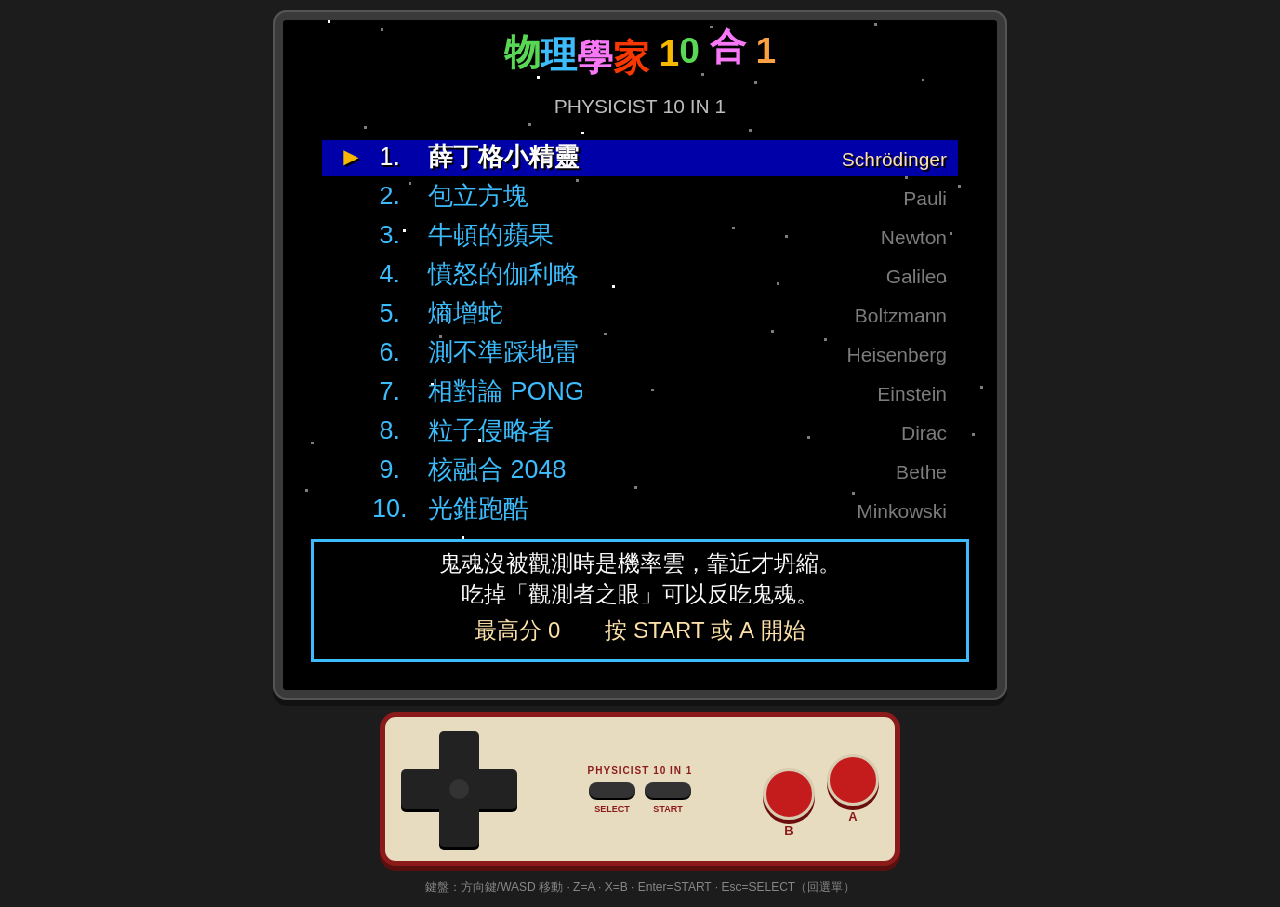
==== 10in1/index.html @ 2d2c46df "新增 物理學家 10 合 1 小遊戲合輯 Co-Authored-By: Claude Opus 5.5 <noreply@anthropic.com> Claude-Session: https:/" ====
<!DOCTYPE html>
<html lang="zh-Hant"><head><meta charset="utf-8">
<meta name="viewport" content="width=device-width,initial-scale=1,maximum-scale=1,user-scalable=no">
<title>物理學家 10 合 1</title>
<style>
html,body{margin:0;height:100%;background:#1c1c1c;color:#ddd;font-family:"PingFang TC","Noto Sans TC","Microsoft JhengHei",sans-serif;overscroll-behavior:none}
body{display:flex;justify-content:center;align-items:flex-start;-webkit-user-select:none;user-select:none;-webkit-touch-callout:none;-webkit-tap-highlight-color:transparent}
#wrap{display:flex;flex-direction:column;align-items:center;gap:12px;padding:10px;width:100%;box-sizing:border-box}
#tv{background:#3a3a3a;padding:10px;border-radius:14px;box-shadow:0 6px 0 #111,inset 0 0 0 2px #555;width:100%;max-width:min(800px,calc((100dvh - 230px)*1.0667 + 20px));min-width:280px;box-sizing:border-box}
canvas{display:block;width:100%;height:auto;aspect-ratio:256/240;image-rendering:pixelated;background:#000;border-radius:4px;touch-action:none}
#pad{width:100%;max-width:520px;background:#e8dcc0;border-radius:16px;border:5px solid #8b1a1a;display:flex;align-items:center;justify-content:space-between;padding:14px 16px;box-sizing:border-box;touch-action:none;box-shadow:0 5px 0 #5a0f0f}
#dpad{width:116px;height:116px;position:relative;touch-action:none;flex:none}
#dpad .h,#dpad .v{position:absolute;background:#222;border-radius:5px;box-shadow:0 3px 0 #000}
#dpad .h{left:0;right:0;top:38px;height:40px}
#dpad .v{top:0;bottom:0;left:38px;width:40px}
#dpad .c{position:absolute;left:48px;top:48px;width:20px;height:20px;border-radius:50%;background:#333}
#dpad[data-dir=up] .v{background:linear-gradient(#555 0 34%,#222 34%)}
#dpad[data-dir=down] .v{background:linear-gradient(#222 0 66%,#555 66%)}
#dpad[data-dir=left] .h{background:linear-gradient(90deg,#555 0 34%,#222 34%)}
#dpad[data-dir=right] .h{background:linear-gradient(90deg,#222 0 66%,#555 66%)}
#mid{display:flex;flex-direction:column;align-items:center;gap:6px}
#mid .lbl{font-size:10px;color:#8b1a1a;font-weight:bold;letter-spacing:1px}
#mid .row{display:flex;gap:10px}
.pill{width:46px;height:16px;border-radius:9px;background:#333;border:none;box-shadow:0 2px 0 #000;touch-action:none;cursor:pointer}
.pill.on{background:#666;transform:translateY(2px);box-shadow:none}
#mid .names{display:flex;gap:10px;font-size:9px;color:#8b1a1a;font-weight:bold}
#mid .names span{width:46px;text-align:center}
#ab{display:flex;gap:12px;align-items:flex-end;flex:none}
#ab .k{display:flex;flex-direction:column;align-items:center;gap:3px;font-weight:bold;color:#8b1a1a;font-size:13px}
.rb{width:52px;height:52px;border-radius:50%;background:#c41c1c;border:3px solid #d8ccb0;box-shadow:0 4px 0 #6a0e0e;touch-action:none;cursor:pointer}
.rb.on{transform:translateY(3px);box-shadow:0 1px 0 #6a0e0e;background:#e43030}
#ab .k:first-child{margin-bottom:-14px}
#keys{font-size:12px;color:#888;text-align:center;line-height:1.6}
@media (max-width:380px){#dpad{transform:scale(.85)}.rb{width:46px;height:46px}}
</style></head><body>
<div id="wrap">
 <div id="tv"><canvas id="c" width="768" height="720"></canvas></div>
 <div id="pad">
  <div id="dpad"><div class="h"></div><div class="v"></div><div class="c"></div></div>
  <div id="mid"><div class="lbl">PHYSICIST 10 IN 1</div>
   <div class="row"><button class="pill" data-b="select" aria-label="SELECT"></button><button class="pill" data-b="start" aria-label="START"></button></div>
   <div class="names"><span>SELECT</span><span>START</span></div></div>
  <div id="ab"><div class="k"><button class="rb" data-b="b" aria-label="B"></button>B</div><div class="k"><button class="rb" data-b="a" aria-label="A"></button>A</div></div>
 </div>
 <div id="keys">鍵盤：方向鍵/WASD 移動 · Z=A · X=B · Enter=START · Esc=SELECT（回選單）</div>
</div>
<script>
'use strict';
const W=256,H=240;
const FONT='"PingFang TC","Noto Sans TC","Microsoft JhengHei","Heiti TC",sans-serif';
const cv=document.getElementById('c');const ctx=cv.getContext('2d');
function resetTf(){ctx.setTransform(3,0,0,3,0,0);ctx.imageSmoothingEnabled=false;ctx.globalAlpha=1;}
const P={bk:'#000',wh:'#fcfcfc',gy:'#7c7c7c',lg:'#bcbcbc',rd:'#f83800',or:'#fca044',yl:'#f8b800',ye:'#fce0a8',gn:'#00b800',lgn:'#58d854',bl:'#0058f8',lb:'#3cbcfc',db:'#0000a8',pk:'#f878f8',mg:'#d800cc',br:'#ac7c00'};
function R(x,y,w,h,c){ctx.fillStyle=c;ctx.fillRect(Math.round(x),Math.round(y),Math.round(w),Math.round(h));}
function T(s,x,y,c,sz,al,bold){c=c||P.wh;sz=sz||8;ctx.font=(bold?'bold ':'')+sz+'px '+FONT;ctx.textAlign=al||'left';ctx.textBaseline='top';ctx.fillStyle='#000';ctx.fillText(s,x+0.7,y+0.7);ctx.fillStyle=c;ctx.fillText(s,x,y);}
function circ(x,y,r,c){ctx.fillStyle=c;ctx.beginPath();ctx.arc(x,y,r,0,Math.PI*2);ctx.fill();}
const rnd=n=>Math.random()*n|0;

/* ---------- 音效 ---------- */
let AC=null;
function audioWake(){try{if(!AC)AC=new (window.AudioContext||window.webkitAudioContext)();if(AC.state==='suspended')AC.resume();}catch(e){}}
function snd(f,d,type,v,slide){if(!AC)return;try{d=d||.08;v=v||.05;const o=AC.createOscillator(),gn=AC.createGain(),n=AC.currentTime;o.type=type||'square';o.frequency.setValueAtTime(f,n);if(slide)o.frequency.exponentialRampToValueAtTime(Math.max(30,f+slide),n+d);gn.gain.setValueAtTime(v,n);gn.gain.exponentialRampToValueAtTime(0.0001,n+d);o.connect(gn).connect(AC.destination);o.start(n);o.stop(n+d+0.02);}catch(e){}}

/* ---------- 輸入 ---------- */
const held={},jd={};
function btn(b,on){if(on&&!held[b])jd[b]=true;held[b]=on;}
const pr=b=>!!jd[b];
const KM={ArrowUp:'up',KeyW:'up',ArrowDown:'down',KeyS:'down',ArrowLeft:'left',KeyA:'left',ArrowRight:'right',KeyD:'right',KeyZ:'a',KeyJ:'a',Space:'a',KeyX:'b',KeyK:'b',Enter:'start',Escape:'select',ShiftLeft:'select',ShiftRight:'select',Backspace:'select'};
addEventListener('keydown',e=>{const b=KM[e.code];if(b){e.preventDefault();audioWake();if(!e.repeat)btn(b,true);}});
addEventListener('keyup',e=>{const b=KM[e.code];if(b){e.preventDefault();btn(b,false);}});
addEventListener('blur',()=>{for(const k in held)held[k]=false;});
document.querySelectorAll('[data-b]').forEach(el=>{const b=el.dataset.b;
  el.addEventListener('pointerdown',e=>{e.preventDefault();try{el.setPointerCapture(e.pointerId)}catch(_){}audioWake();btn(b,true);el.classList.add('on');});
  const up=()=>{btn(b,false);el.classList.remove('on');};
  el.addEventListener('pointerup',up);el.addEventListener('pointercancel',up);el.addEventListener('lostpointercapture',up);
  el.addEventListener('contextmenu',e=>e.preventDefault());
});
const dp=document.getElementById('dpad');let dpOn=false;
function dpSet(e){const r=dp.getBoundingClientRect();const dx=e.clientX-(r.left+r.width/2),dy=e.clientY-(r.top+r.height/2);
  let u=false,d=false,l=false,rt=false;
  if(Math.hypot(dx,dy)>r.width*0.1){if(Math.abs(dx)>Math.abs(dy)){if(dx<0)l=true;else rt=true}else{if(dy<0)u=true;else d=true}}
  btn('up',u);btn('down',d);btn('left',l);btn('right',rt);dp.dataset.dir=u?'up':d?'down':l?'left':rt?'right':'';}
function dpUp(){dpOn=false;['up','down','left','right'].forEach(b=>btn(b,false));dp.dataset.dir='';}
if(dp){dp.addEventListener('pointerdown',e=>{e.preventDefault();try{dp.setPointerCapture(e.pointerId)}catch(_){}audioWake();dpOn=true;dpSet(e);});
  dp.addEventListener('pointermove',e=>{if(dpOn)dpSet(e)});
  dp.addEventListener('pointerup',dpUp);dp.addEventListener('pointercancel',dpUp);dp.addEventListener('lostpointercapture',dpUp);
  dp.addEventListener('contextmenu',e=>e.preventDefault());}
let tapQ=null;
cv.addEventListener('pointerdown',e=>{audioWake();const r=cv.getBoundingClientRect();tapQ={x:(e.clientX-r.left)/r.width*W,y:(e.clientY-r.top)/r.height*H};});

/* =========================================================
   1. 薛丁格小精靈
   ========================================================= */
function G_pac(){
  const MAP=[
'#####################',
'#.........#.........#',
'#o###.###.#.###.###o#',
'#...................#',
'#.###.#.#####.#.###.#',
'#.....#...#...#.....#',
'#####.### # ###.#####',
'    #.# G G G #.#    ',
'#####.# ##### #.#####',
'     .  #   #  .     ',
'#####.# ##### #.#####',
'    #.#       #.#    ',
'#####.# ##### #.#####',
'#.........#.........#',
'#.###.###.#.###.###.#',
'#o..#.....P.....#..o#',
'###.#.#.#####.#.#.###',
'#.....#...#...#.....#',
'#.#######.#.#######.#',
'#...................#',
'#####################'];
  const C=21,RW=21,TS=10,OX=23,OY=20,DIRS=[[1,0],[-1,0],[0,1],[0,-1]];
  let grid,dotsLeft,pl,gh,power,lives,level,ready,t,ps,gs;
  const g={};
  function open(x,y){if(y<0||y>=RW)return false;x=(x%C+C)%C;return grid[y][x]!=='#';}
  function load(){grid=MAP.map(r=>r.split(''));dotsLeft=0;gs=[];
    for(let y=0;y<RW;y++)for(let x=0;x<C;x++){const c=grid[y][x];if(c==='.'||c==='o')dotsLeft++;if(c==='P'){ps=[x,y];grid[y][x]=' '}if(c==='G'){gs.push([x,y]);grid[y][x]=' '}}
    resetPos();}
  function resetPos(){pl={x:ps[0],y:ps[1],dx:0,dy:0,nx:-1,ny:0,p:0};
    gh=gs.map((s,i)=>({x:s[0],y:s[1],dx:0,dy:0,p:0,c:[P.rd,P.pk,P.or][i],fr:false,sx:s[0],sy:s[1],delay:i*70}));power=0;ready=90;}
  g.init=()=>{g.score=0;g.over=false;g.win=false;lives=3;level=1;t=0;load();};
  function eat(){const c=grid[pl.y][pl.x];
    if(c==='.'){grid[pl.y][pl.x]=' ';g.score+=10;dotsLeft--;snd(t%2?660:520,.03,'square',.03)}
    else if(c==='o'){grid[pl.y][pl.x]=' ';g.score+=50;dotsLeft--;power=420;gh.forEach(h=>h.fr=true);snd(200,.3,'sawtooth',.05,600)}}
  function pchoose(e){eat();if((e.nx||e.ny)&&open(e.x+e.nx,e.y+e.ny)){e.dx=e.nx;e.dy=e.ny}else if(!open(e.x+e.dx,e.y+e.dy)){e.dx=0;e.dy=0}}
  function gchoose(e){let ds=DIRS.filter(d=>open(e.x+d[0],e.y+d[1])&&!(d[0]===-e.dx&&d[1]===-e.dy));if(!ds.length)ds=[[-e.dx,-e.dy]];
    let d;if(Math.random()<0.75){ds.sort((a,b)=>{const da=(e.x+a[0]-pl.x)**2+(e.y+a[1]-pl.y)**2,db=(e.x+b[0]-pl.x)**2+(e.y+b[1]-pl.y)**2;return e.fr?db-da:da-db});d=ds[0]}else d=ds[rnd(ds.length)];
    e.dx=d[0];e.dy=d[1];}
  function move(e,sp,ch){if(!e.dx&&!e.dy){ch(e);if(!e.dx&&!e.dy)return}e.p+=sp;
    while(e.p>=1){e.p-=1;e.x=((e.x+e.dx)%C+C)%C;e.y+=e.dy;ch(e);if(!e.dx&&!e.dy){e.p=0;break}}}
  const pos=e=>[e.x+e.dx*e.p,e.y+e.dy*e.p];
  g.update=()=>{t++;if(ready>0){ready--;return}
    if(held.up){pl.nx=0;pl.ny=-1}else if(held.down){pl.nx=0;pl.ny=1}else if(held.left){pl.nx=-1;pl.ny=0}else if(held.right){pl.nx=1;pl.ny=0}
    if((pl.dx||pl.dy)&&pl.nx===-pl.dx&&pl.ny===-pl.dy){pl.x=((pl.x+pl.dx)%C+C)%C;pl.y+=pl.dy;pl.dx=-pl.dx;pl.dy=-pl.dy;pl.p=1-pl.p;}
    move(pl,0.11,pchoose);
    if(power>0){power--;if(!power)gh.forEach(h=>h.fr=false)}
    for(const h of gh){if(h.delay>0){h.delay--;continue}move(h,h.fr?0.055:Math.min(0.105,0.075+level*0.008),gchoose);}
    const [px,py]=pos(pl);
    for(const h of gh){const [hx,hy]=pos(h);if(Math.abs(hx-px)+Math.abs(hy-py)<0.8){
      if(h.fr){h.fr=false;h.x=h.sx;h.y=h.sy;h.dx=h.dy=0;h.p=0;h.delay=90;g.score+=200;snd(900,.15,'square',.05,-600)}
      else{lives--;snd(400,.6,'triangle',.08,-350);if(lives<=0){g.over=true;g.overMsg='被坍縮的鬼魂抓到了';return}resetPos();return}}}
    if(dotsLeft<=0){level++;g.score+=500;snd(1000,.3);load();}
  };
  function ghost(cx,cy,c,fr){ctx.fillStyle=c;ctx.beginPath();ctx.arc(cx,cy-1,4.5,Math.PI,0);ctx.lineTo(cx+4.5,cy+4.5);
    for(let i=0;i<3;i++){ctx.lineTo(cx+3-i*3,cy+3);ctx.lineTo(cx+1.5-i*3,cy+4.5)}ctx.closePath();ctx.fill();
    if(fr){R(cx-3,cy-2,2,2,P.ye);R(cx+1,cy-2,2,2,P.ye)}else{R(cx-3,cy-3,3,3,P.wh);R(cx+1,cy-3,3,3,P.wh);R(cx-2,cy-2,1,2,P.bl);R(cx+2,cy-2,1,2,P.bl)}}
  g.draw=()=>{R(0,0,W,H,'#000');
    for(let y=0;y<RW;y++)for(let x=0;x<C;x++){const c=grid[y][x],X=OX+x*TS,Y=OY+y*TS;
      if(c==='#'){R(X,Y,TS,TS,'#2038ec');R(X+2,Y+2,TS-4,TS-4,'#000830');}
      else if(c==='.')R(X+4,Y+4,2,2,P.ye);
      else if(c==='o'&&t%40<30){circ(X+5,Y+5,4,P.wh);circ(X+5,Y+5,2,P.bl);circ(X+5,Y+5,1,'#000');}}
    const [px,py]=pos(pl);const cx=OX+px*TS+5,cy=OY+py*TS+5;
    const ang=pl.dx>0?0:pl.dx<0?Math.PI:pl.dy>0?Math.PI/2:pl.dy<0?-Math.PI/2:Math.PI;
    const m=(pl.dx||pl.dy)?Math.abs(Math.sin(t*0.3))*0.7+0.05:0.4;
    ctx.fillStyle=P.yl;ctx.beginPath();ctx.moveTo(cx,cy);ctx.arc(cx,cy,4.5,ang+m,ang+Math.PI*2-m);ctx.closePath();ctx.fill();
    for(const h of gh){const [hx,hy]=pos(h);const gx=OX+hx*TS+5,gy=OY+hy*TS+5;const d=Math.hypot(hx-px,hy-py);
      if(power>0||d<4.5)ghost(gx,gy,h.fr?(power<100&&t%20<10?P.wh:'#2038ec'):h.c,h.fr);
      else{ctx.globalAlpha=0.35;for(let k=0;k<3;k++)circ(gx+Math.sin(t*0.07+k*2.1+h.sx)*6,gy+Math.cos(t*0.09+k*1.7)*5,4,h.c);ctx.globalAlpha=1;T('?',gx,gy-5,P.wh,8,'center');}}
    T('分數 '+g.score,4,4,P.wh,8);T('第 '+level+' 關',128,4,P.ye,8,'center');
    for(let i=0;i<lives;i++)circ(244-i*10,9,3.5,P.yl);
    if(ready>0)T('READY！靠近才會坍縮',128,OY+9*TS+1,P.yl,9,'center',true);
  };
  return g;
}

/* =========================================================
   2. 包立方塊
   ========================================================= */
function G_tet(){
  const SH=[[[0,0,0,0],[1,1,1,1],[0,0,0,0],[0,0,0,0]],[[1,1],[1,1]],[[0,1,0],[1,1,1],[0,0,0]],[[0,1,1],[1,1,0],[0,0,0]],[[1,1,0],[0,1,1],[0,0,0]],[[1,0,0],[1,1,1],[0,0,0]],[[0,0,1],[1,1,1],[0,0,0]]];
  const BW=10,BH=20,CS=10,BX=78,BY=22;
  let bd,pc,nx,dropT,lines,level,das,msg,msgT;
  const g={};
  function mk(){const m=SH[rnd(7)].map(r=>r.slice());return {m,x:m.length===2?4:3,y:m.length===4?-1:0,s:Math.random()<.5?1:-1}}
  function hit(m,x,y){for(let r=0;r<m.length;r++)for(let c=0;c<m.length;c++)if(m[r][c]){const X=x+c,Y=y+r;if(X<0||X>=BW||Y>=BH)return true;if(Y>=0&&bd[Y][X])return true}return false}
  const rot=m=>m[0].map((_,i)=>m.map(r=>r[i]).reverse());
  g.init=()=>{bd=Array.from({length:BH},()=>Array(BW).fill(0));pc=mk();nx=mk();dropT=0;lines=0;level=1;g.score=0;g.over=false;das=0;msg='';msgT=0;};
  function lock(){
    for(let r=0;r<pc.m.length;r++)for(let c=0;c<pc.m.length;c++)if(pc.m[r][c]){const Y=pc.y+r;if(Y<0){g.over=true;g.overMsg='能階全滿：違反包立不相容';return}bd[Y][pc.x+c]=pc.s}
    let cleared=0,paired=0;
    for(let y=BH-1;y>=0;y--){if(bd[y].every(v=>v)){if(bd[y].filter(v=>v>0).length===5)paired++;bd.splice(y,1);bd.unshift(Array(BW).fill(0));cleared++;y++}}
    if(cleared){g.score+=[0,100,300,500,800][cleared]*level+paired*200*level;lines+=cleared;level=1+Math.floor(lines/10);
      msg=paired?'自旋配對！加分':['','殼層填滿！','雙殼層！','三殼層！','惰性氣體！'][cleared];msgT=70;snd(paired?1200:880,.2,'square',.06,300)}
    else snd(150,.05);
    pc=nx;nx=mk();if(hit(pc.m,pc.x,pc.y)){g.over=true;g.overMsg='能階全滿：違反包立不相容'}}
  g.update=()=>{if(msgT)msgT--;
    let mv=0;if(pr('left')){mv=-1;das=0}else if(pr('right')){mv=1;das=0}
    else if(held.left||held.right){das++;if(das>10&&das%3===0)mv=held.left?-1:1}
    if(mv&&!hit(pc.m,pc.x+mv,pc.y)){pc.x+=mv;snd(300,.02,'square',.03)}
    if(pr('a')){const m=rot(pc.m);for(const k of [0,-1,1,-2,2])if(!hit(m,pc.x+k,pc.y)){pc.m=m;pc.x+=k;snd(500,.03,'square',.03);break}}
    if(pr('b')){pc.s=-pc.s;snd(pc.s>0?900:400,.06,'triangle',.07)}
    if(pr('up')){while(!hit(pc.m,pc.x,pc.y+1)){pc.y++;g.score+=2}lock();return}
    dropT++;const iv=held.down?2:Math.max(4,42-level*4);
    if(dropT>=iv){dropT=0;if(!hit(pc.m,pc.x,pc.y+1)){pc.y++;if(held.down)g.score+=1}else lock()}
  };
  function cell(X,Y,s){const c=s>0?P.rd:P.bl,hl=s>0?'#fcb8a0':'#a8c8fc';R(X,Y,CS,CS,c);R(X,Y,CS,1,hl);R(X,Y,1,CS,hl);R(X,Y+CS-1,CS,1,'#000');R(X+CS-1,Y,1,CS,'#000');T(s>0?'↑':'↓',X+5,Y+1,P.wh,8,'center');}
  g.draw=()=>{R(0,0,W,H,'#101040');
    for(let i=0;i<20;i++)R((i*37)%W,(i*53)%H,1,1,P.gy);
    R(BX-2,BY-2,BW*CS+4,BH*CS+4,P.lg);R(BX,BY,BW*CS,BH*CS,'#000');
    for(let y=0;y<BH;y++)for(let x=0;x<BW;x++)if(bd[y][x])cell(BX+x*CS,BY+y*CS,bd[y][x]);
    let gy=pc.y;while(!hit(pc.m,pc.x,gy+1))gy++;
    for(let r=0;r<pc.m.length;r++)for(let c=0;c<pc.m.length;c++)if(pc.m[r][c]){
      if(gy+r>=0){ctx.strokeStyle=pc.s>0?P.rd:P.lb;ctx.lineWidth=1;ctx.strokeRect(BX+(pc.x+c)*CS+.5,BY+(gy+r)*CS+.5,CS-1,CS-1);}
      if(pc.y+r>=0)cell(BX+(pc.x+c)*CS,BY+(pc.y+r)*CS,pc.s);}
    T('包立方塊',40,22,P.ye,10,'center',true);
    T('分數',8,44,P.lb);T(''+g.score,8,55,P.wh);
    T('等級',8,72,P.lb);T(''+level,8,83,P.wh);
    T('殼層',8,100,P.lb);T(''+lines,8,111,P.wh);
    T('A 旋轉',4,150,P.lg,7);T('B 翻轉自旋',4,161,P.lg,7);T('↑ 直接落下',4,172,P.lg,7);T('5↑5↓ 一行',4,190,P.ye,7);T('= 自旋配對',4,200,P.ye,7);
    T('下一個',214,26,P.lb,8,'center');R(192,38,44,40,'#000');
    const o=nx.m.length===4?0:5;for(let r=0;r<nx.m.length;r++)for(let c=0;c<nx.m.length;c++)if(nx.m[r][c])cell(194+o+c*CS,42+r*CS,nx.s);
    if(msgT)T(msg,BX+BW*CS/2,110,P.yl,11,'center',true);
  };
  return g;
}

/* =========================================================
   3. 牛頓的蘋果
   ========================================================= */
function G_apple(){
  const PL=[{n:'地球',g:.2,f:-3.4,bg:'#3cbcfc',gd:'#00a800',gv:'9.8'},{n:'月球',g:.07,f:-2,bg:'#000020',gd:'#7c7c7c',gv:'1.6'},{n:'木星',g:.42,f:-4.9,bg:'#c87038',gd:'#7c3c00',gv:'24.8'}];
  const AX=60,GAP=31;
  let st,pi=0,y,vy,pipes,t;
  const g={};
  g.init=()=>{st='pick';g.score=0;g.over=false;y=110;vy=0;pipes=[];t=0;};
  function die(m){g.over=true;g.overMsg=m;snd(300,.5,'triangle',.08,-250);}
  g.update=()=>{t++;const p=PL[pi];
    if(st==='pick'){if(pr('left')){pi=(pi+2)%3;snd(500,.04)}if(pr('right')){pi=(pi+1)%3;snd(500,.04)}
      y=110+Math.sin(t*0.08)*6;if(pr('a')||pr('up')){st='play';vy=p.f;snd(700,.06,'square',.04,300)}return}
    if(pr('a')||pr('up')){vy=p.f;snd(700,.06,'square',.04,300)}
    vy=Math.min(vy+p.g,6);y+=vy;if(y<4){y=4;vy=0}
    if(!pipes.length||pipes[pipes.length-1].x<W-100)pipes.push({x:W+10,gy:50+Math.random()*110,ok:false});
    for(const q of pipes){q.x-=1.4;
      if(!q.ok&&q.x+24<AX){q.ok=true;g.score++;snd(1000,.05)}
      if(AX+5>q.x&&AX-5<q.x+24&&(y-5<q.gy-GAP||y+5>q.gy+GAP)){die('撞到樹幹了');return}}
    pipes=pipes.filter(q=>q.x>-30);
    if(y>211)die('落地：砸到牛頓的頭了');
  };
  g.draw=()=>{const p=PL[pi];R(0,0,W,H,p.bg);
    if(pi===1)for(let i=0;i<40;i++)R((i*61+5)%W,(i*29)%200,1,1,P.wh);
    if(pi===2)for(let i=0;i<6;i++)R(0,30+i*30,W,6,'rgba(252,224,168,0.25)');
    if(pi===0){circ(220,30,12,'#fcfc80');}
    for(const q of pipes){const top=q.gy-GAP,bot=q.gy+GAP;
      R(q.x+6,16,12,top-16,P.br);R(q.x,top-14,24,14,P.gn);R(q.x+2,top-12,6,4,P.lgn);
      R(q.x+6,bot,12,216-bot,P.br);R(q.x,bot,24,10,P.gn);R(q.x+2,bot+2,6,4,P.lgn);}
    R(0,216,W,24,p.gd);R(0,216,W,2,'#000');
    const tl=Math.sin(Math.max(-1,Math.min(1,vy*0.2)));
    circ(AX,y,5.5,P.rd);circ(AX-2,y-2,1.5,'#fcb8a0');R(AX-0.5,y-9,1,4,P.br);
    ctx.fillStyle=P.lgn;ctx.beginPath();ctx.ellipse(AX+3,y-7+tl,3,1.6,-0.5,0,Math.PI*2);ctx.fill();
    // 牛頓
    R(20,204,8,12,'#0000a8');circ(24,199,4,P.ye);R(20,195,8,3,P.wh);
    T(p.n+'  g = '+p.gv+' m/s²',4,4,P.wh,8);T('分數 '+g.score,252,4,P.wh,8,'right');
    if(st==='pick'){R(40,70,176,86,'rgba(0,0,0,0.75)');T('選擇星球',128,76,P.ye,12,'center',true);
      T('◄  '+p.n+'  ►',128,98,P.wh,12,'center',true);T('g = '+p.gv+' m/s²',128,118,P.lb,9,'center');
      T('A 開始・A 往上跳',128,136,P.lg,8,'center');}
  };
  return g;
}

/* =========================================================
   4. 憤怒的伽利略
   ========================================================= */
function G_gal(){
  const GY=216,LX=40,LY=92,GR=0.12;
  let ang,pow,ball,trail,last,boxes,shots,level,kind,msg,msgT,t;
  const g={};
  function lvl(){boxes=[];const n=Math.min(2+level,8);const cols=Math.ceil(n/4);const bx=120+Math.random()*(W-8-14*cols-120);
    for(let i=0;i<n;i++){const col=Math.floor(i/4),row=i%4;boxes.push({x:Math.round(bx)+col*14,y:GY-14*(row+1),w:14,h:14});}
    shots=4;}
  g.init=()=>{level=1;g.score=0;g.over=false;ang=45;pow=6;kind=0;ball=null;trail=[];last=[];msg='';msgT=0;t=0;lvl();};
  g.update=()=>{t++;if(msgT)msgT--;
    // 方塊掉落
    boxes.sort((a,b)=>b.y-a.y);
    for(const b of boxes){if(b.y+b.h>=GY)continue;if(boxes.some(c=>c!==b&&c.x===b.x&&c.y===b.y+b.h))continue;b.y=Math.min(GY-b.h,b.y+2);}
    if(!ball){
      if(held.up&&t%2===0)ang=Math.min(85,ang+1);if(held.down&&t%2===0)ang=Math.max(5,ang-1);
      if(held.right&&t%3===0)pow=Math.min(10,pow+0.25);if(held.left&&t%3===0)pow=Math.max(1,pow-0.25);
      if(pr('b')){kind^=1;snd(600,.05)}
      if(pr('a')&&shots>0){const v=2+pow*0.5,r=ang*Math.PI/180;ball={x:LX,y:LY,vx:v*Math.cos(r),vy:-v*Math.sin(r)};trail=[];shots--;snd(250,.15,'sawtooth',.05,300)}
    }else{
      ball.vy+=GR;ball.x+=ball.vx;ball.y+=ball.vy;if(t%2===0)trail.push([ball.x,ball.y]);
      for(const b of boxes)if(!b.dead&&ball.x+3>b.x&&ball.x-3<b.x+b.w&&ball.y+3>b.y&&ball.y-3<b.y+b.h){b.dead=true;g.score+=100;snd(180,.15,'sawtooth',.07,-100);}
      boxes=boxes.filter(b=>!b.dead);
      if(ball.y>GY-3||ball.x>W+5||ball.x<-5){last=trail;ball=null;snd(90,.12,'triangle',.08);
        if(!boxes.length){g.score+=shots*150+300;level++;msg='推翻亞里斯多德！';msgT=100;snd(1100,.3,'square',.05,400);lvl();}
        else if(shots<=0){g.over=true;g.overMsg='球用完了，亞里斯多德還站著';}}
    }
  };
  g.draw=()=>{R(0,0,W,H,'#5c94fc');circ(200,36,14,'#fcfcc0');
    R(0,GY,W,H-GY,'#00a800');R(0,GY,W,2,'#58d854');
    // 比薩斜塔
    for(let i=0;i<8;i++){const y=GY-(i+1)*15,x=14+i*1.2;R(x,y,24,15,'#fce0a8');R(x,y+13,24,2,'#bcbcbc');for(let k=0;k<4;k++)R(x+3+k*5.5,y+4,2,7,'#ac7c00');}
    R(LX-12,LY-2,26,2,'#bcbcbc');
    // 伽利略
    R(LX-6,LY-10,6,8,'#7c00a8');circ(LX-3,LY-13,3,P.ye);R(LX-6,LY-16,6,2,P.gy);
    // 瞄準
    if(!ball){const v=2+pow*0.5,r=ang*Math.PI/180;let x=LX,y=LY,vx=v*Math.cos(r),vy=-v*Math.sin(r);
      for(let i=0;i<36;i++){vy+=GR;x+=vx;y+=vy;if(i%4===0)R(x,y,1.5,1.5,P.wh);}
      circ(LX,LY,3,kind?'#c87038':'#3c3c3c');}
    for(const p of last)R(p[0],p[1],1,1,'rgba(255,255,255,0.5)');
    for(const p of trail)R(p[0],p[1],1,1,P.ye);
    if(ball)circ(ball.x,ball.y,3,kind?'#c87038':'#3c3c3c');
    let top=GY,cx=0;
    for(const b of boxes){R(b.x,b.y,b.w,b.h,'#a84000');R(b.x+1,b.y+1,b.w-2,b.h-2,'#e45c10');T('重',b.x+7,b.y+2,P.wh,9,'center',true);if(b.y<top)top=b.y;cx+=b.x+7;}
    if(boxes.length){cx/=boxes.length;T('亞里斯多德：',Math.min(cx,W-40),top-24,'#000',7,'center');T('重的東西先落地！',Math.min(cx,W-40),top-14,'#000',7,'center');}
    T('角度 '+ang+'°',4,4,P.wh);T('力道',60,4,P.wh);R(84,6,40,6,'#000');R(84,6,pow*4,6,P.rd);
    T((kind?'木球':'鐵球')+'(B切換)',130,4,P.wh);T('剩 '+shots+' 球',252,4,P.ye,8,'right');
    T('分數 '+g.score+'　第 '+level+' 關',4,16,P.wh);
    T('不計空氣阻力，鐵球和木球的軌跡一模一樣',128,226,P.wh,7,'center');
    if(msgT)T(msg,128,100,P.yl,12,'center',true);
  };
  return g;
}

/* =========================================================
   5. 熵增蛇
   ========================================================= */
function G_snake(){
  const CS=8,CW=32,CH=28,OY=16;
  let sn,dir,q,food,tick,t;
  const g={};
  function place(){let p;do{p={x:rnd(CW),y:rnd(CH)}}while(sn.some(s=>s.x===p.x&&s.y===p.y));return p;}
  g.init=()=>{sn=[{x:10,y:14},{x:9,y:14},{x:8,y:14}];dir=[1,0];q=[];food=place();tick=0;t=0;g.score=0;g.over=false;};
  g.update=()=>{t++;
    const D={up:[0,-1],down:[0,1],left:[-1,0],right:[1,0]};
    for(const k in D)if(pr(k)){const last=q.length?q[q.length-1]:dir;const d=D[k];if(!(d[0]===-last[0]&&d[1]===-last[1])&&!(d[0]===last[0]&&d[1]===last[1])&&q.length<3)q.push(d);}
    tick++;const iv=Math.max(3,8-Math.floor(sn.length/8));if(tick<iv)return;tick=0;
    if(q.length)dir=q.shift();
    const h={x:sn[0].x+dir[0],y:sn[0].y+dir[1]};
    if(h.x<0||h.y<0||h.x>=CW||h.y>=CH||sn.some((s,i)=>i<sn.length-1&&s.x===h.x&&s.y===h.y)){g.over=true;g.overMsg='熱寂：系統達到最大熵';snd(200,.6,'sawtooth',.06,-150);return}
    sn.unshift(h);
    if(h.x===food.x&&h.y===food.y){g.score+=10;food=place();snd(800,.06,'square',.05,400)}else sn.pop();
  };
  g.draw=()=>{R(0,0,W,H,'#000');R(0,OY,W,H-OY,'#001808');
    const cols=[P.gy,P.mg,P.bl,P.rd,P.lb];
    for(let i=0;i<sn.length*5;i++)R(rnd(W),OY+rnd(H-OY),1,1,cols[i%5]);
    if(t%20<15){R(food.x*CS+1,OY+food.y*CS+1,6,6,P.yl);R(food.x*CS+3,OY+food.y*CS,2,8,P.wh);}
    sn.forEach((s,i)=>{const c=i===0?P.lgn:(i%2?P.gn:'#00a844');R(s.x*CS,OY+s.y*CS,CS-1,CS-1,c);});
    const h=sn[0];R(h.x*CS+2,OY+h.y*CS+2,2,2,'#000');R(h.x*CS+5,OY+h.y*CS+2,1,2,'#000');
    T('分數 '+g.score,4,4,P.wh);T('S = k ln Ω = '+(sn.length*Math.LN2).toFixed(1)+' k',128,4,P.ye,8,'center');T('dS ≥ 0',252,4,P.lb,8,'right');
  };
  return g;
}

/* =========================================================
   6. 測不準踩地雷
   ========================================================= */
function G_mine(){
  const CW=12,CH=10,CS=16,OX=32,OY=40,NM=18;
  let mine,opn,flg,num,cx,cy,first,opened,t,boom;
  const g={};
  const idx=(x,y)=>y*CW+x;
  function nb(x,y,f){for(let dy=-1;dy<=1;dy++)for(let dx=-1;dx<=1;dx++){if(!dx&&!dy)continue;const X=x+dx,Y=y+dy;if(X>=0&&Y>=0&&X<CW&&Y<CH)f(X,Y)}}
  g.init=()=>{mine=Array(CW*CH).fill(false);opn=Array(CW*CH).fill(false);flg=Array(CW*CH).fill(false);num=Array(CW*CH).fill(0);cx=6;cy=5;first=true;opened=0;t=0;boom=null;g.score=0;g.over=false;g.win=false;};
  function gen(sx,sy){let k=0;while(k<NM){const x=rnd(CW),y=rnd(CH);if(Math.abs(x-sx)<=1&&Math.abs(y-sy)<=1)continue;if(mine[idx(x,y)])continue;mine[idx(x,y)]=true;k++}
    for(let y=0;y<CH;y++)for(let x=0;x<CW;x++){let n=0;nb(x,y,(X,Y)=>{if(mine[idx(X,Y)])n++});num[idx(x,y)]=n}}
  function reveal(x,y){if(first){gen(x,y);first=false}
    const i=idx(x,y);if(flg[i]||opn[i])return;
    if(mine[i]){boom={x,y};for(let k=0;k<mine.length;k++)if(mine[k])opn[k]=true;g.over=true;g.overMsg='波函數坍縮成地雷了';snd(80,.7,'sawtooth',.1,-40);return}
    const st=[[x,y]];while(st.length){const [X,Y]=st.pop();const j=idx(X,Y);if(opn[j]||flg[j])continue;opn[j]=true;opened++;if(num[j]===0)nb(X,Y,(a,b)=>{if(!opn[idx(a,b)])st.push([a,b])})}
    snd(700,.03,'square',.03);g.score=opened*5;
    if(opened===CW*CH-NM){g.over=true;g.win=true;g.score=opened*5+Math.max(0,1500-Math.floor(t/60)*5);g.overMsg='所有地雷位置都測量完畢！';snd(1200,.4,'square',.05,600);}}
  function act(x,y){const i=idx(x,y);
    if(opn[i]&&num[i]>0){let f=0;nb(x,y,(a,b)=>{if(flg[idx(a,b)])f++});if(f===num[i])nb(x,y,(a,b)=>{if(!g.over)reveal(a,b)})}
    else reveal(x,y);}
  g.tap=(px,py)=>{const x=Math.floor((px-OX)/CS),y=Math.floor((py-OY)/CS);if(x>=0&&y>=0&&x<CW&&y<CH){cx=x;cy=y;act(x,y);}};
  g.update=()=>{if(!first)t++;
    if(pr('left'))cx=(cx+CW-1)%CW;if(pr('right'))cx=(cx+1)%CW;if(pr('up'))cy=(cy+CH-1)%CH;if(pr('down'))cy=(cy+1)%CH;
    if(pr('a'))act(cx,cy);
    if(pr('b')&&!opn[idx(cx,cy)]){flg[idx(cx,cy)]=!flg[idx(cx,cy)];snd(400,.04)}};
  const NC=['','#0058f8','#00a800','#f83800','#0000a8','#a80020','#008888','#000','#7c7c7c'];
  g.draw=()=>{R(0,0,W,H,'#004058');
    T('Δx·Δp ≥ ħ/2',128,6,P.ye,10,'center',true);
    let f=0;flg.forEach(v=>{if(v)f++});
    T('地雷 '+(NM-f),OX,24,P.rd);T('測量 '+opened,128,24,P.wh,8,'center');T('時間 '+Math.floor(t/60),OX+CW*CS,24,P.wh,8,'right');
    for(let y=0;y<CH;y++)for(let x=0;x<CW;x++){const i=idx(x,y),X=OX+x*CS,Y=OY+y*CS;
      if(opn[i]){R(X,Y,CS,CS,'#bcbcbc');R(X,Y,CS,1,'#7c7c7c');R(X,Y,1,CS,'#7c7c7c');
        if(mine[i]){if(boom&&boom.x===x&&boom.y===y)R(X+1,Y+1,CS-1,CS-1,P.rd);circ(X+8,Y+8,4,'#000');R(X+7,Y+2,2,12,'#000');R(X+2,Y+7,12,2,'#000');R(X+6,Y+6,2,2,P.wh);}
        else if(num[i])T(''+num[i],X+8,Y+3,NC[num[i]],10,'center',true);}
      else{R(X,Y,CS,CS,'#7c7c7c');R(X,Y,CS-1,CS-1,P.wh);R(X+1,Y+1,CS-2,CS-2,'#bcbcbc');
        if(flg[i]){R(X+7,Y+3,1,10,'#000');ctx.fillStyle=P.rd;ctx.beginPath();ctx.moveTo(X+8,Y+3);ctx.lineTo(X+8,Y+9);ctx.lineTo(X+3,Y+6);ctx.fill();R(X+5,Y+12,6,1,'#000');}}}
    if(Math.floor(Date.now()/250)%2){ctx.strokeStyle=P.yl;ctx.lineWidth=2;ctx.strokeRect(OX+cx*CS+1,OY+cy*CS+1,CS-2,CS-2);}
    T('A 測量（點數字可再測周圍）　B 插旗',128,206,P.wh,8,'center');T('手機可直接點格子',128,218,P.lg,7,'center');
  };
  return g;
}

/* =========================================================
   7. 相對論 PONG
   ========================================================= */
function G_pong(){
  const TOP=20,BOT=220,PH=30,SPD=7;
  let py,cy,b,v,ps,cs,hits,serveT,t;
  const g={};
  const gam=()=>1/Math.sqrt(1-v*v);
  function serve(dir){v=0.3;b={x:128,y:(TOP+BOT)/2,vx:dir*v*SPD,vy:(Math.random()-.5)*1.5};serveT=60;}
  g.init=()=>{py=cy=(TOP+BOT)/2-PH/2;ps=cs=0;hits=0;t=0;g.score=0;g.over=false;g.win=false;serve(-1);};
  function hit(pp,dir){v=Math.min(0.95,v+0.05);const off=Math.max(-1,Math.min(1,(b.y-(pp+PH/2))/(PH/2)));const a=off*0.8,sp=v*SPD;b.vx=dir*Math.cos(a)*sp;b.vy=Math.sin(a)*sp;
    snd(300+v*900,.05,'square',.05);if(dir===1){hits++;g.score+=Math.round(10*gam())}}
  g.update=()=>{t++;
    if(held.up)py-=3.6;if(held.down)py+=3.6;py=Math.max(TOP,Math.min(BOT-PH,py));
    const target=(b.vx>0?b.y:(TOP+BOT)/2)-PH/2;cy+=Math.max(-2.4,Math.min(2.4,target-cy));cy=Math.max(TOP,Math.min(BOT-PH,cy));
    if(serveT>0){serveT--;return}
    b.x+=b.vx;b.y+=b.vy;
    if(b.y<TOP+3){b.y=TOP+3;b.vy=Math.abs(b.vy);snd(200,.03)}if(b.y>BOT-3){b.y=BOT-3;b.vy=-Math.abs(b.vy);snd(200,.03)}
    if(b.vx<0&&b.x-3<=14&&b.x-3>=6&&b.y>py-3&&b.y<py+PH+3)hit(py,1);
    if(b.vx>0&&b.x+3>=242&&b.x+3<=250&&b.y>cy-3&&b.y<cy+PH+3)hit(cy,-1);
    if(b.x<-5){cs++;snd(150,.3,'triangle',.08,-80);if(cs>=7){g.over=true;g.overMsg='愛因斯坦 7 : '+ps+' 你';}else serve(-1);}
    if(b.x>W+5){ps++;g.score+=100;snd(900,.2,'square',.05,300);if(ps>=7){g.over=true;g.win=true;g.overMsg='你 7 : '+cs+' 愛因斯坦';}else serve(1);}
  };
  g.draw=()=>{R(0,0,W,H,'#000');R(0,TOP-2,W,2,P.gy);R(0,BOT,W,2,P.gy);
    for(let y=TOP;y<BOT;y+=10)R(127,y,2,5,P.gy);
    T(''+ps,100,24,P.wh,20,'center',true);T(''+cs,156,24,P.wh,20,'center',true);
    T('你',12,4,P.lb);T('愛因斯坦',244,4,P.pk,8,'right');
    R(10,py,4,PH,P.lb);R(242,cy,4,PH,P.pk);
    const gm=gam(),an=Math.atan2(b.vy,b.vx);
    if(v>0.6){ctx.globalAlpha=0.3;circ(b.x-b.vx*1.5,b.y-b.vy*1.5,2,b.vx<0?P.lb:P.rd);ctx.globalAlpha=1;}
    ctx.fillStyle=b.vx<0?'#80d0fc':'#fc7858';ctx.beginPath();ctx.ellipse(b.x,b.y,Math.max(0.8,3.5/gm),3.5,an,0,Math.PI*2);ctx.fill();
    T('v = '+v.toFixed(2)+'c　γ = '+gm.toFixed(2)+'　長度收縮 L = L₀/γ',128,225,v>0.8?P.yl:P.wh,8,'center');
    if(serveT>0)T('發球中…',128,110,P.lg,9,'center');
  };
  return g;
}

/* =========================================================
   8. 粒子侵略者
   ========================================================= */
function G_inv(){
  let px,bul,eb,inv,dirX,lives,wave,fx,t,hitT;
  const g={};
  function mkWave(){inv=[];for(let r=0;r<4;r++)for(let c=0;c<8;c++)inv.push({x:28+c*22,y:34+r*16,r,c,alive:true});dirX=1;eb=[];bul=[];}
  g.init=()=>{px=128;lives=3;wave=1;g.score=0;g.over=false;fx=[];t=0;hitT=0;mkWave();};
  g.update=()=>{t++;if(hitT>0)hitT--;
    if(held.left)px-=2;if(held.right)px+=2;px=Math.max(8,Math.min(248,px));
    if(pr('a')&&bul.length<2){bul.push({x:px,y:204});snd(1200,.06,'square',.03,-600)}
    for(const b of bul)b.y-=4;bul=bul.filter(b=>b.y>16&&!b.dead);
    const alive=inv.filter(a=>a.alive);
    if(!alive.length){wave++;g.score+=500;snd(1000,.3,'square',.05,500);mkWave();return}
    const sp=0.25+wave*0.08+(32-alive.length)*0.03;let edge=false;
    for(const a of alive){a.x+=dirX*sp;if(a.x<10||a.x>246)edge=true;}
    if(edge){dirX*=-1;for(const a of alive){a.y+=6;a.x+=dirX*sp*2;}}
    for(const b of bul)for(const a of alive)if(a.alive&&!b.dead&&Math.abs(b.x-a.x)<7&&Math.abs(b.y-a.y)<7){a.alive=false;b.dead=true;g.score+=a.r===0?30:10;fx.push({x:a.x,y:a.y,t:24});snd(150,.15,'sawtooth',.06,600);}
    if(Math.random()<0.012+wave*0.004){const sh=alive[rnd(alive.length)];let low=sh;for(const a of alive)if(a.c===sh.c&&a.y>low.y)low=a;eb.push({x:low.x,y:low.y+6});}
    for(const e of eb){e.y+=1.6+wave*0.15;if(hitT===0&&Math.abs(e.x-px)<7&&e.y>203&&e.y<216){e.dead=true;lives--;hitT=90;fx.push({x:px,y:208,t:30});snd(100,.5,'sawtooth',.08,-50);if(lives<=0){g.over=true;g.overMsg='被 γ 光子打中了';}}}
    eb=eb.filter(e=>e.y<230&&!e.dead);
    for(const a of alive)if(a.alive&&a.y>196){g.over=true;g.overMsg='電子雲淹沒了你';}
    for(const f of fx)f.t--;fx=fx.filter(f=>f.t>0);
  };
  g.draw=()=>{R(0,0,W,H,'#000');for(let i=0;i<40;i++)R((i*71)%W,(i*43+t*0.3*(1+i%3))%H,1,1,i%4?P.gy:P.wh);
    for(const a of inv)if(a.alive){const wob=Math.sin(t*0.15+a.c)*1;const mu=a.r===0;
      ctx.globalAlpha=0.35;circ(a.x,a.y+wob,7,mu?P.mg:P.bl);ctx.globalAlpha=1;circ(a.x,a.y+wob,4.5,mu?P.pk:P.lb);T(mu?'μ⁻':'e⁻',a.x,a.y-4+wob,'#000',7,'center',true);}
    for(const b of bul){circ(b.x,b.y,2,P.yl);T('+',b.x,b.y-8,P.yl,7,'center');}
    for(const e of eb)for(let k=0;k<4;k++)R(e.x+Math.sin((e.y+k*3)*0.8)*2,e.y+k*3,1.5,2,P.or);
    for(const f of fx){const r=24-f.t;ctx.strokeStyle=P.wh;ctx.lineWidth=1;ctx.beginPath();ctx.moveTo(f.x-r,f.y-r*0.4);ctx.lineTo(f.x+r,f.y+r*0.4);ctx.stroke();T('γ',f.x-r,f.y-r*0.4-8,P.ye,8,'center');T('γ',f.x+r,f.y+r*0.4,P.ye,8,'center');}
    if(!(hitT>0&&t%8<4)){R(px-6,210,13,5,P.lgn);R(px-3,206,7,4,P.lgn);R(px,202,1,4,P.lgn);T('e⁺',px,216,P.lgn,7,'center');}
    R(0,226,W,1,P.gn);
    T('分數 '+g.score,4,4);T('第 '+wave+' 波',128,4,P.ye,8,'center');T('生命 '+'♥'.repeat(Math.max(0,lives)),252,4,P.rd,8,'right');
    T('A 發射正電子：e⁺ + e⁻ → γγ',128,229,P.lg,7,'center');
  };
  return g;
}

/* =========================================================
   9. 核融合 2048
   ========================================================= */
function G_2048(){
  const EL=['H','He','C','O','Ne','Mg','Si','S','Ar','Ca','Ti','Cr','Fe'],MS=[1,4,12,16,20,24,28,32,36,40,48,52,56];
  const COL=['#3cbcfc','#58d854','#f8b800','#f87858','#f878f8','#a4e4fc','#b8f818','#fca044','#d800cc','#e40058','#0078f8','#00a800','#9c9c9c'];
  const CS=42,GP=4,X0=34,Y0=22;
  let bd,maxI,msg,msgT,pop;
  const g={};
  function add(){const e=[];bd.forEach((v,i)=>{if(v<0)e.push(i)});if(!e.length)return;const i=e[rnd(e.length)];bd[i]=Math.random()<.9?0:1;pop={i,t:8};}
  g.init=()=>{bd=Array(16).fill(-1);maxI=0;msg='';msgT=0;g.score=0;g.over=false;g.win=false;add();add();};
  function lines(dir){const L=[];for(let k=0;k<4;k++){let a;
      if(dir==='left')a=[0,1,2,3].map(j=>k*4+j);else if(dir==='right')a=[3,2,1,0].map(j=>k*4+j);
      else if(dir==='up')a=[0,1,2,3].map(j=>j*4+k);else a=[3,2,1,0].map(j=>j*4+k);L.push(a)}return L;}
  function canMove(){for(let i=0;i<16;i++){if(bd[i]<0)return true;const x=i%4,y=i>>2;
      if(x<3&&bd[i]===bd[i+1]&&bd[i]<12)return true;if(y<3&&bd[i]===bd[i+4]&&bd[i]<12)return true;}return false;}
  function slide(dir){let moved=false;
    for(const ix of lines(dir)){const vals=ix.map(i=>bd[i]).filter(v=>v>=0),out=[];
      for(let i=0;i<vals.length;i++){if(i+1<vals.length&&vals[i]===vals[i+1]&&vals[i]<12){const n=vals[i]+1;out.push(n);g.score+=2**(n+1);
          if(n>maxI){maxI=n;if(n===12){msg='Fe-56！核融合到此為止';msgT=180;snd(150,1,'sawtooth',.08,-100);}else{msg=EL[n]+' 誕生！';msgT=50;}}i++}
        else out.push(vals[i]);}
      while(out.length<4)out.push(-1);ix.forEach((p,j)=>{if(bd[p]!==out[j])moved=true;bd[p]=out[j]});}
    if(moved){add();snd(440+maxI*60,.05,'triangle',.06)}
    if(!canMove()){g.over=true;g.overMsg=maxI>=12?'恆星核心全是鐵：超新星爆發！':'恆星燃料耗盡了';}}
  g.update=()=>{if(msgT)msgT--;if(pop&&pop.t)pop.t--;for(const d of ['left','right','up','down'])if(pr(d)){slide(d);break}};
  g.draw=()=>{R(0,0,W,H,'#100020');
    T('分數 '+g.score,4,6);T('最重元素：'+EL[maxI],252,6,P.ye,8,'right');
    R(X0,Y0,4*CS+5*GP,4*CS+5*GP,'#2c2c5c');
    for(let i=0;i<16;i++){const x=X0+GP+(i%4)*(CS+GP),y=Y0+GP+(i>>2)*(CS+GP),v=bd[i];
      R(x,y,CS,CS,'#3c3c74');if(v<0)continue;
      const s=(pop&&pop.i===i&&pop.t)?(1-pop.t/16):1,w=CS*s,o=(CS-w)/2;
      R(x+o,y+o,w,w,COL[v]);R(x+o,y+o,w,2,'rgba(255,255,255,0.5)');
      if(s===1){T(''+MS[v],x+3,y+2,'#000',7);T(EL[v],x+CS/2,y+12,'#000',16,'center',true);if(v===12)T('終點',x+CS/2,y+32,P.wh,7,'center');}}
    T('H → He → C → O → … → Fe　同元素相撞會融合',128,Y0+4*CS+5*GP+4,P.lg,7,'center');
    T('Fe-56 比結合能最高，無法再放能融合',128,Y0+4*CS+5*GP+14,P.lb,7,'center');
    if(msgT)T(msg,128,108,P.yl,13,'center',true);
  };
  return g;
}

/* =========================================================
   10. 光錐跑酷
   ========================================================= */
function G_run(){
  const GY=196,PX=40;
  let y,vy,duck,obs,sp,dist,nextD,t;
  const g={};
  g.init=()=>{y=GY;vy=0;duck=false;obs=[];sp=2.6;dist=0;nextD=120;t=0;g.score=0;g.over=false;};
  g.update=()=>{t++;duck=held.down&&y>=GY;
    if((pr('a')||pr('up'))&&y>=GY){vy=-4.4;snd(500,.08,'square',.04,300)}
    if(held.down&&y<GY)vy+=0.3;
    vy+=0.24;y+=vy;if(y>=GY){y=GY;vy=0}
    sp=Math.min(6,2.6+dist/4000);dist+=sp;g.score=Math.floor(dist/10);
    if(g.score>0&&g.score%100===0&&Math.floor((dist-sp)/10)%100!==0)snd(1300,.08);
    nextD-=sp;
    if(nextD<=0){const air=dist>800&&Math.random()<0.3;
      if(air)obs.push({x:W+10,y:GY-22,w:16,h:8,air:true});
      else{const h=10+rnd(10);obs.push({x:W+10,y:GY-h,w:8+rnd(8),h,air:false});}
      nextD=90+Math.random()*110+sp*12;}
    for(const o of obs)o.x-=sp*(o.air?1.15:1);obs=obs.filter(o=>o.x>-20);
    const ph=duck?8:16,x1=PX-6+1,x2=PX+6-1,y1=y-ph+1,y2=y-1;
    for(const o of obs)if(o.x<x2&&o.x+o.w>x1&&o.y<y2&&o.y+o.h>y1){g.over=true;g.overMsg=o.air?'撞上超光速粒子：因果大亂':'撞上類空事件：違反因果律';snd(120,.6,'sawtooth',.08,-60);}
  };
  g.draw=()=>{R(0,0,W,H,'#000010');
    for(let i=0;i<50;i++)R(((i*97-dist*0.2*(1+i%3))%W+W)%W,(i*37)%180,1,1,i%5?P.gy:P.wh);
    const cy=y-8,L=W;
    ctx.fillStyle='rgba(248,184,0,0.13)';ctx.beginPath();ctx.moveTo(PX,cy);ctx.lineTo(PX+L,cy-L);ctx.lineTo(PX+L,cy+L);ctx.closePath();ctx.fill();
    ctx.fillStyle='rgba(60,188,252,0.10)';ctx.beginPath();ctx.moveTo(PX,cy);ctx.lineTo(PX-L,cy-L);ctx.lineTo(PX-L,cy+L);ctx.closePath();ctx.fill();
    ctx.strokeStyle='rgba(248,184,0,0.6)';ctx.lineWidth=0.5;ctx.beginPath();ctx.moveTo(PX-L,cy-L);ctx.lineTo(PX+L,cy+L);ctx.moveTo(PX-L,cy+L);ctx.lineTo(PX+L,cy-L);ctx.stroke();
    T('未來光錐',PX+120,cy-104>20?cy-104:20,P.yl,7,'center');T('過去',PX-26,cy-30,P.lb,7,'center');
    R(0,GY,W,2,P.lg);for(let i=0;i<20;i++)R(((i*29-dist)%W+W)%W,GY+5+(i%3)*6,4,1,P.gy);
    for(const o of obs){if(o.air){R(o.x+6,o.y+3,24,1,'rgba(248,120,248,0.5)');R(o.x,o.y,o.w,o.h,P.mg);T('⇠',o.x+o.w/2,o.y-1,P.wh,7,'center');}
      else{R(o.x,o.y,o.w,o.h,P.rd);R(o.x+1,o.y+1,o.w-2,2,'#fc9c80');}}
    const ph=duck?8:16,run=y>=GY&&Math.floor(t/5)%2;
    R(PX-5,y-ph,10,ph-3,P.wh);R(PX+1,y-ph+2,2,2,'#000');
    if(duck)R(PX-5,y-3,10,3,P.wh);else{R(PX-4,y-3,3,3,run?P.wh:'#000');R(PX+1,y-3,3,3,run?'#000':P.wh);}
    T('ct = '+g.score+' m',4,4,P.wh);T('v = '+(sp/6*0.99).toFixed(2)+'c（永遠 < c）',252,4,P.lb,8,'right');
    T('A 跳過紅色事件　↓ 蹲過紫色超光速粒子',128,220,P.lg,8,'center');
  };
  return g;
}

/* ---------- 主程式 ---------- */
const games=[G_pac(),G_tet(),G_apple(),G_gal(),G_snake(),G_mine(),G_pong(),G_inv(),G_2048(),G_run()];
const NAMES=[['薛丁格小精靈','Schrödinger'],['包立方塊','Pauli'],['牛頓的蘋果','Newton'],['憤怒的伽利略','Galileo'],['熵增蛇','Boltzmann'],['測不準踩地雷','Heisenberg'],['相對論 PONG','Einstein'],['粒子侵略者','Dirac'],['核融合 2048','Bethe'],['光錐跑酷','Minkowski']];
const DESC=[
 ['鬼魂沒被觀測時是機率雲，靠近才坍縮。','吃掉「觀測者之眼」可以反吃鬼魂。'],
 ['B 翻轉方塊自旋 ↑↓，消行 = 填滿殼層。','一行剛好 5↑5↓ 自旋配對，加分！'],
 ['先選地球／月球／木星，g 不一樣。','A 讓蘋果往上跳，穿過樹幹縫隙。'],
 ['調角度和力道，從比薩斜塔拋球，','推倒亞里斯多德的「重的先落地」。'],
 ['越吃越長，熵越來越大。','不能回頭，撞到就熱寂。'],
 ['A 測量格子，B 插旗。','點數字可以一次測量周圍。'],
 ['每次擊球速度變快，接近光速 c 時','球會長度收縮，還有都卜勒色移。'],
 ['發射正電子 e⁺ 跟電子 e⁻ 湮滅成 γγ，','小心掉下來的 γ 光子。'],
 ['方向鍵讓相同元素相撞融合，','H 一路融合到 Fe，鐵就是終點。'],
 ['A 跳、↓ 蹲，速度越來越快，','但永遠追不上光速。']];
let mode='menu',sel=0,cur=null,paused=false,frameN=0;
let hi=[];try{hi=JSON.parse(localStorage.getItem('phys10hi')||'[]')}catch(e){}
function saveHi(){try{localStorage.setItem('phys10hi',JSON.stringify(hi))}catch(e){}}
const ML_Y=44,ML_H=14;
function startGame(){cur=games[sel];mode='game';paused=false;restart();snd(880,.12,'square',.06,-400);}
function restart(){cur.overT=0;cur.saved=false;cur.init();}
function menuUpdate(){
  if(pr('up')){sel=(sel+9)%10;snd(440,.04)}if(pr('down')){sel=(sel+1)%10;snd(440,.04)}
  if(tapQ){const i=Math.floor((tapQ.y-ML_Y)/ML_H);if(i>=0&&i<10&&tapQ.x>10&&tapQ.x<246){if(i===sel)startGame();else{sel=i;snd(440,.04)}return}}
  if(pr('start')||pr('a'))startGame();
}
function step(){frameN++;
  if(mode==='menu')menuUpdate();
  else{
    if(pr('select')){mode='menu';paused=false;snd(300,.08);}
    else if(cur.over){cur.overT++;if(pr('start')||(pr('a')&&cur.overT>40)){restart();snd(660,.1)}}
    else if(pr('start')){paused=!paused;snd(500,.06);}
    else if(!paused){if(tapQ&&cur.tap)cur.tap(tapQ.x,tapQ.y);cur.update();}
    if(mode==='game'){if(cur.score>(hi[sel]||0))hi[sel]=cur.score;if(cur.over&&!cur.saved){cur.saved=true;saveHi();}}
  }
  tapQ=null;for(const k in jd)jd[k]=false;
}
function drawMenu(){R(0,0,W,H,'#000');
  for(let i=0;i<50;i++)R((i*53+frameN*(0.2+(i%3)*0.25))%W,(i*37)%H,1,1,i%5?P.gy:P.wh);
  const cs=[P.rd,P.or,P.yl,P.lgn,P.lb,P.pk];
  const title='物理學家 10 合 1';ctx.font='bold 13px '+FONT;const tw=ctx.measureText(title).width;let x=128-tw/2;
  for(let i=0;i<title.length;i++){const ch=title[i];ctx.font='bold 13px '+FONT;const w=ctx.measureText(ch).width;T(ch,x,6+Math.sin(frameN*0.08+i*0.6)*2,cs[(i+Math.floor(frameN/20))%6],13,'left',true);x+=w;}
  T('PHYSICIST 10 IN 1',128,28,P.lg,7,'center');
  for(let i=0;i<10;i++){const y=ML_Y+i*ML_H;
    if(i===sel){R(14,y-1,228,ML_H-1,'#0000a8');if(frameN%30<20)T('►',20,y+1,P.yl,9);}
    T((i+1<10?' ':'')+(i+1)+'.',32,y+1,i===sel?P.wh:P.lb,9);
    T(NAMES[i][0],52,y+1,i===sel?P.wh:P.lb,9,'left',i===sel);
    T(NAMES[i][1],238,y+3,i===sel?P.ye:P.gy,7,'right');}
  R(10,ML_Y+10*ML_H+2,236,44,'#000');ctx.strokeStyle=P.lb;ctx.lineWidth=1;ctx.strokeRect(10.5,ML_Y+10*ML_H+2.5,235,43);
  T(DESC[sel][0],128,ML_Y+10*ML_H+7,P.wh,8,'center');T(DESC[sel][1],128,ML_Y+10*ML_H+18,P.wh,8,'center');
  T('最高分 '+(hi[sel]||0)+'　　'+(frameN%50<35?'按 START 或 A 開始':''),128,ML_Y+10*ML_H+31,P.ye,8,'center');
}
function drawOver(){R(44,82,168,76,'#000');R(45,83,166,74,P.db);R(47,85,162,70,'#000');
  T(cur.win?'恭喜過關！':'GAME OVER',128,90,cur.win?P.yl:P.rd,13,'center',true);
  T(cur.overMsg||'',128,110,P.wh,9,'center');
  T('分數 '+cur.score+'　最高 '+(hi[sel]||0),128,124,P.lb,8,'center');
  if(frameN%40<28)T('START 重來　SELECT 選單',128,139,P.ye,8,'center');}
function render(){resetTf();
  if(mode==='menu')drawMenu();
  else{cur.draw();resetTf();if(cur.over)drawOver();else if(paused){R(78,100,100,36,'#000');T('PAUSE',128,104,P.wh,13,'center',true);T('START 繼續',128,122,P.lg,8,'center');}}}
let acc=0,last=performance.now();
function frame(now){acc+=Math.min(100,now-last);last=now;while(acc>=1000/60){step();acc-=1000/60;}render();requestAnimationFrame(frame);}
requestAnimationFrame(frame);
</script></body></html>
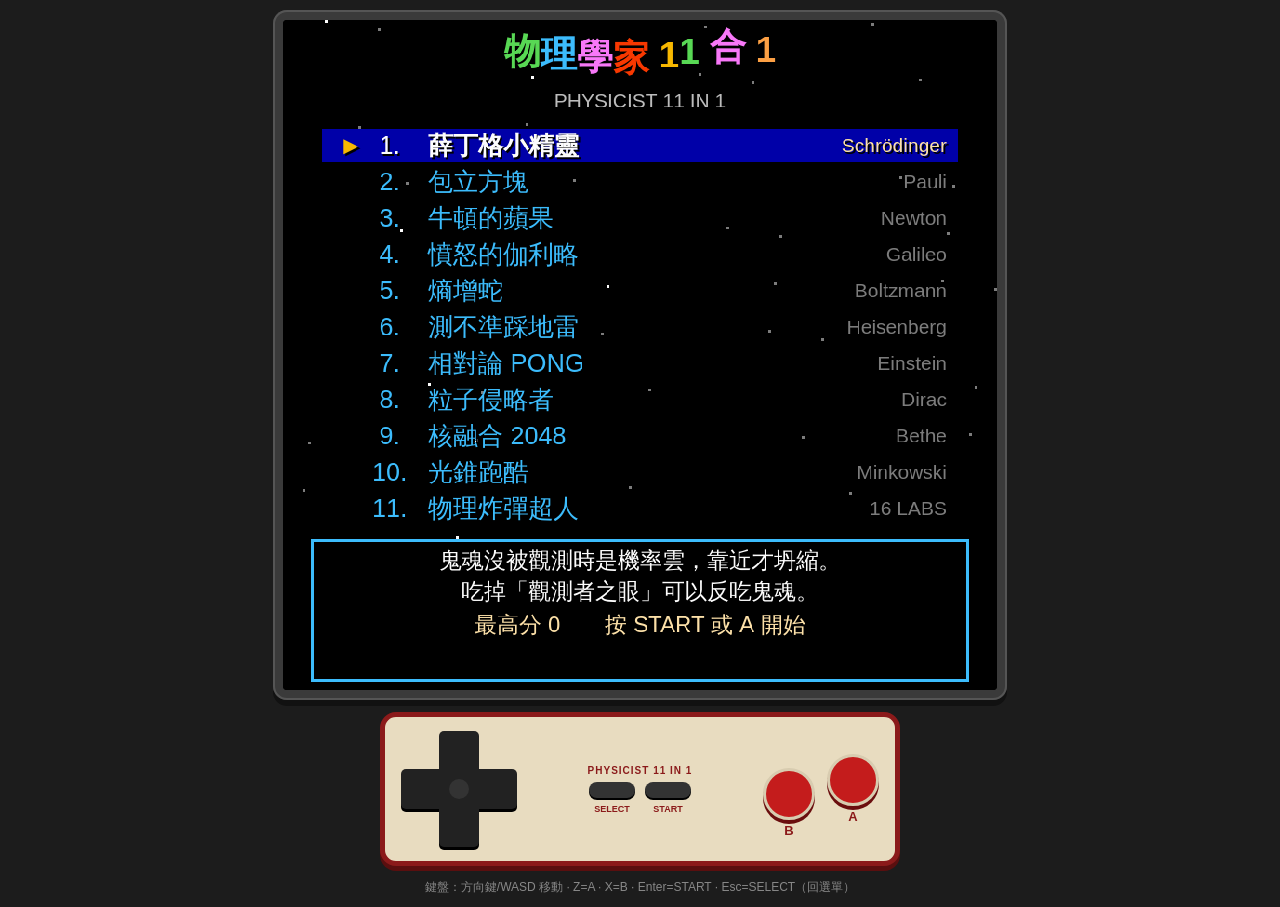
==== commit 161bb020: "合輯加入第 11 款：物理炸彈超人 Co-Authored-By: Claude Opus 5.5 <noreply@anthropic.com> Claude-Session: https://cl" ====
--- a/10in1/index.html
+++ b/10in1/index.html
@@ -1,7 +1,7 @@
 <!DOCTYPE html>
 <html lang="zh-Hant"><head><meta charset="utf-8">
 <meta name="viewport" content="width=device-width,initial-scale=1,maximum-scale=1,user-scalable=no">
-<title>物理學家 10 合 1</title>
+<title>物理學家 11 合 1</title>
 <style>
 html,body{margin:0;height:100%;background:#1c1c1c;color:#ddd;font-family:"PingFang TC","Noto Sans TC","Microsoft JhengHei",sans-serif;overscroll-behavior:none}
 body{display:flex;justify-content:center;align-items:flex-start;-webkit-user-select:none;user-select:none;-webkit-touch-callout:none;-webkit-tap-highlight-color:transparent}
@@ -37,7 +37,7 @@
  <div id="tv"><canvas id="c" width="768" height="720"></canvas></div>
  <div id="pad">
   <div id="dpad"><div class="h"></div><div class="v"></div><div class="c"></div></div>
-  <div id="mid"><div class="lbl">PHYSICIST 10 IN 1</div>
+  <div id="mid"><div class="lbl">PHYSICIST 11 IN 1</div>
    <div class="row"><button class="pill" data-b="select" aria-label="SELECT"></button><button class="pill" data-b="start" aria-label="START"></button></div>
    <div class="names"><span>SELECT</span><span>START</span></div></div>
   <div id="ab"><div class="k"><button class="rb" data-b="b" aria-label="B"></button>B</div><div class="k"><button class="rb" data-b="a" aria-label="A"></button>A</div></div>
@@ -549,7 +549,9 @@
 
 /* ---------- 主程式 ---------- */
 const games=[G_pac(),G_tet(),G_apple(),G_gal(),G_snake(),G_mine(),G_pong(),G_inv(),G_2048(),G_run()];
-const NAMES=[['薛丁格小精靈','Schrödinger'],['包立方塊','Pauli'],['牛頓的蘋果','Newton'],['憤怒的伽利略','Galileo'],['熵增蛇','Boltzmann'],['測不準踩地雷','Heisenberg'],['相對論 PONG','Einstein'],['粒子侵略者','Dirac'],['核融合 2048','Bethe'],['光錐跑酷','Minkowski']];
+const NAMES=[['薛丁格小精靈','Schrödinger'],['包立方塊','Pauli'],['牛頓的蘋果','Newton'],['憤怒的伽利略','Galileo'],['熵增蛇','Boltzmann'],['測不準踩地雷','Heisenberg'],['相對論 PONG','Einstein'],['粒子侵略者','Dirac'],['核融合 2048','Bethe'],['光錐跑酷','Minkowski'],['物理炸彈超人','16 LABS']];
+const EXT={10:'https://yi-hung-bit.github.io/PHYSICS-BOMBER/'};
+const NG=NAMES.length;
 const DESC=[
  ['鬼魂沒被觀測時是機率雲，靠近才坍縮。','吃掉「觀測者之眼」可以反吃鬼魂。'],
  ['B 翻轉方塊自旋 ↑↓，消行 = 填滿殼層。','一行剛好 5↑5↓ 自旋配對，加分！'],
@@ -560,16 +562,17 @@
  ['每次擊球速度變快，接近光速 c 時','球會長度收縮，還有都卜勒色移。'],
  ['發射正電子 e⁺ 跟電子 e⁻ 湮滅成 γγ，','小心掉下來的 γ 光子。'],
  ['方向鍵讓相同元素相撞融合，','H 一路融合到 Fe，鐵就是終點。'],
- ['A 跳、↓ 蹲，速度越來越快，','但永遠追不上光速。']];
+ ['A 跳、↓ 蹲，速度越來越快，','但永遠追不上光速。'],
+ ['16 位物理學家炸彈人大亂鬥，','按 START 開啟完整版遊戲。']];
 let mode='menu',sel=0,cur=null,paused=false,frameN=0;
 let hi=[];try{hi=JSON.parse(localStorage.getItem('phys10hi')||'[]')}catch(e){}
 function saveHi(){try{localStorage.setItem('phys10hi',JSON.stringify(hi))}catch(e){}}
-const ML_Y=44,ML_H=14;
-function startGame(){cur=games[sel];mode='game';paused=false;restart();snd(880,.12,'square',.06,-400);}
+const ML_Y=40,ML_H=13;
+function startGame(){if(EXT[sel]){snd(880,.12);try{window.top.location.href=EXT[sel]}catch(e){location.href=EXT[sel]}return}cur=games[sel];mode='game';paused=false;restart();snd(880,.12,'square',.06,-400);}
 function restart(){cur.overT=0;cur.saved=false;cur.init();}
 function menuUpdate(){
-  if(pr('up')){sel=(sel+9)%10;snd(440,.04)}if(pr('down')){sel=(sel+1)%10;snd(440,.04)}
-  if(tapQ){const i=Math.floor((tapQ.y-ML_Y)/ML_H);if(i>=0&&i<10&&tapQ.x>10&&tapQ.x<246){if(i===sel)startGame();else{sel=i;snd(440,.04)}return}}
+  if(pr('up')){sel=(sel+NG-1)%NG;snd(440,.04)}if(pr('down')){sel=(sel+1)%NG;snd(440,.04)}
+  if(tapQ){const i=Math.floor((tapQ.y-ML_Y)/ML_H);if(i>=0&&i<NG&&tapQ.x>10&&tapQ.x<246){if(i===sel)startGame();else{sel=i;snd(440,.04)}return}}
   if(pr('start')||pr('a'))startGame();
 }
 function step(){frameN++;
@@ -586,17 +589,17 @@
 function drawMenu(){R(0,0,W,H,'#000');
   for(let i=0;i<50;i++)R((i*53+frameN*(0.2+(i%3)*0.25))%W,(i*37)%H,1,1,i%5?P.gy:P.wh);
   const cs=[P.rd,P.or,P.yl,P.lgn,P.lb,P.pk];
-  const title='物理學家 10 合 1';ctx.font='bold 13px '+FONT;const tw=ctx.measureText(title).width;let x=128-tw/2;
+  const title='物理學家 '+NG+' 合 1';ctx.font='bold 13px '+FONT;const tw=ctx.measureText(title).width;let x=128-tw/2;
   for(let i=0;i<title.length;i++){const ch=title[i];ctx.font='bold 13px '+FONT;const w=ctx.measureText(ch).width;T(ch,x,6+Math.sin(frameN*0.08+i*0.6)*2,cs[(i+Math.floor(frameN/20))%6],13,'left',true);x+=w;}
-  T('PHYSICIST 10 IN 1',128,28,P.lg,7,'center');
-  for(let i=0;i<10;i++){const y=ML_Y+i*ML_H;
+  T('PHYSICIST '+NG+' IN 1',128,26,P.lg,7,'center');
+  for(let i=0;i<NG;i++){const y=ML_Y+i*ML_H;
     if(i===sel){R(14,y-1,228,ML_H-1,'#0000a8');if(frameN%30<20)T('►',20,y+1,P.yl,9);}
     T((i+1<10?' ':'')+(i+1)+'.',32,y+1,i===sel?P.wh:P.lb,9);
     T(NAMES[i][0],52,y+1,i===sel?P.wh:P.lb,9,'left',i===sel);
-    T(NAMES[i][1],238,y+3,i===sel?P.ye:P.gy,7,'right');}
-  R(10,ML_Y+10*ML_H+2,236,44,'#000');ctx.strokeStyle=P.lb;ctx.lineWidth=1;ctx.strokeRect(10.5,ML_Y+10*ML_H+2.5,235,43);
-  T(DESC[sel][0],128,ML_Y+10*ML_H+7,P.wh,8,'center');T(DESC[sel][1],128,ML_Y+10*ML_H+18,P.wh,8,'center');
-  T('最高分 '+(hi[sel]||0)+'　　'+(frameN%50<35?'按 START 或 A 開始':''),128,ML_Y+10*ML_H+31,P.ye,8,'center');
+    T(NAMES[i][1],238,y+2,i===sel?P.ye:P.gy,7,'right');}
+  const BY=ML_Y+NG*ML_H+3;R(10,BY,236,H-BY-3,'#000');ctx.strokeStyle=P.lb;ctx.lineWidth=1;ctx.strokeRect(10.5,BY+.5,235,H-BY-4);
+  T(DESC[sel][0],128,BY+4,P.wh,8,'center');T(DESC[sel][1],128,BY+15,P.wh,8,'center');
+  T((EXT[sel]?'外部遊戲':'最高分 '+(hi[sel]||0))+'　　'+(frameN%50<35?'按 START 或 A 開始':''),128,BY+27,P.ye,8,'center');
 }
 function drawOver(){R(44,82,168,76,'#000');R(45,83,166,74,P.db);R(47,85,162,70,'#000');
   T(cur.win?'恭喜過關！':'GAME OVER',128,90,cur.win?P.yl:P.rd,13,'center',true);
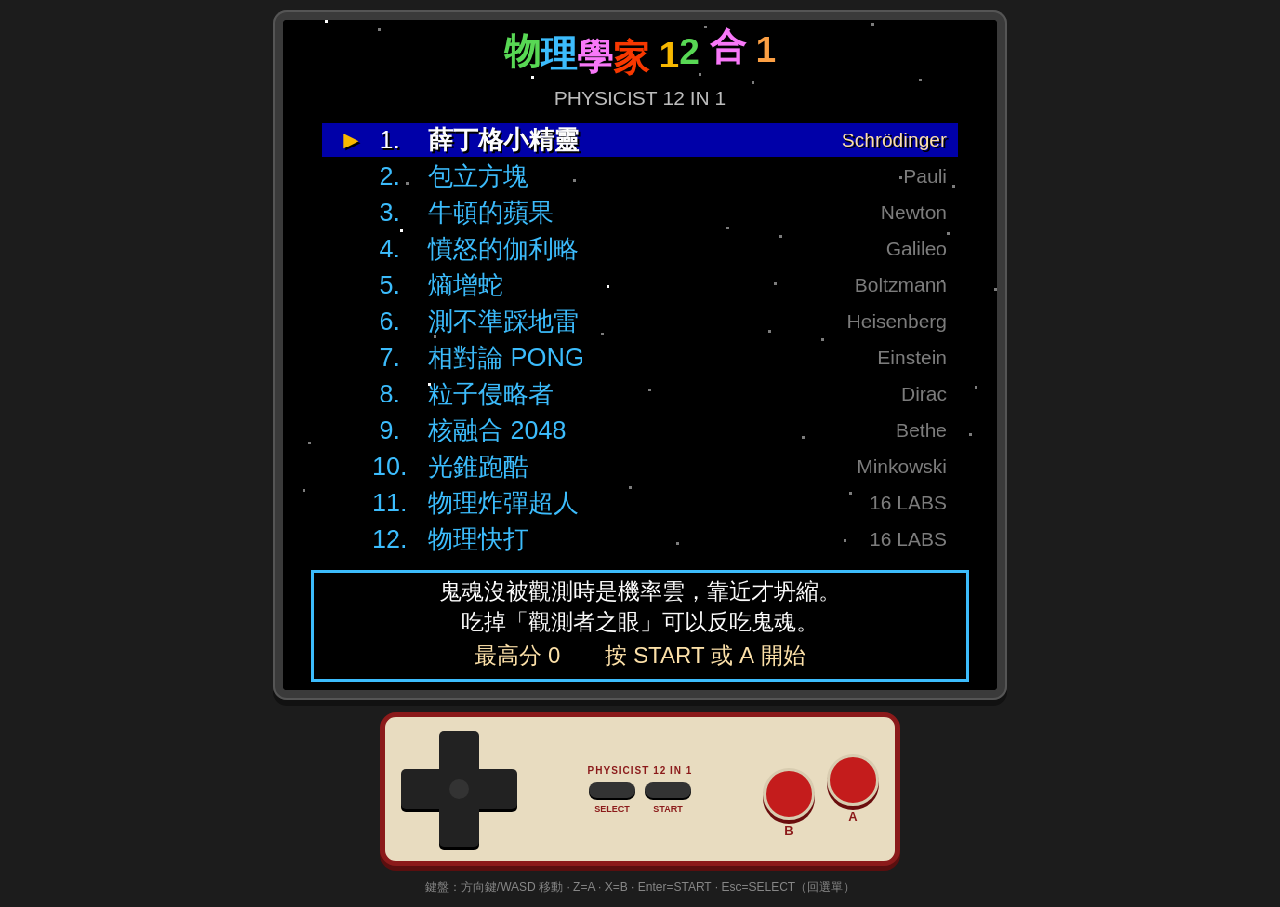
==== commit 80a13c3d: "合輯加入第 12 款：物理快打 Co-Authored-By: Claude Opus 5.5 <noreply@anthropic.com> Claude-Session: https://clau" ====
--- a/10in1/index.html
+++ b/10in1/index.html
@@ -1,7 +1,7 @@
 <!DOCTYPE html>
 <html lang="zh-Hant"><head><meta charset="utf-8">
 <meta name="viewport" content="width=device-width,initial-scale=1,maximum-scale=1,user-scalable=no">
-<title>物理學家 11 合 1</title>
+<title>物理學家 12 合 1</title>
 <style>
 html,body{margin:0;height:100%;background:#1c1c1c;color:#ddd;font-family:"PingFang TC","Noto Sans TC","Microsoft JhengHei",sans-serif;overscroll-behavior:none}
 body{display:flex;justify-content:center;align-items:flex-start;-webkit-user-select:none;user-select:none;-webkit-touch-callout:none;-webkit-tap-highlight-color:transparent}
@@ -37,7 +37,7 @@
  <div id="tv"><canvas id="c" width="768" height="720"></canvas></div>
  <div id="pad">
   <div id="dpad"><div class="h"></div><div class="v"></div><div class="c"></div></div>
-  <div id="mid"><div class="lbl">PHYSICIST 11 IN 1</div>
+  <div id="mid"><div class="lbl">PHYSICIST 12 IN 1</div>
    <div class="row"><button class="pill" data-b="select" aria-label="SELECT"></button><button class="pill" data-b="start" aria-label="START"></button></div>
    <div class="names"><span>SELECT</span><span>START</span></div></div>
   <div id="ab"><div class="k"><button class="rb" data-b="b" aria-label="B"></button>B</div><div class="k"><button class="rb" data-b="a" aria-label="A"></button>A</div></div>
@@ -549,8 +549,8 @@
 
 /* ---------- 主程式 ---------- */
 const games=[G_pac(),G_tet(),G_apple(),G_gal(),G_snake(),G_mine(),G_pong(),G_inv(),G_2048(),G_run()];
-const NAMES=[['薛丁格小精靈','Schrödinger'],['包立方塊','Pauli'],['牛頓的蘋果','Newton'],['憤怒的伽利略','Galileo'],['熵增蛇','Boltzmann'],['測不準踩地雷','Heisenberg'],['相對論 PONG','Einstein'],['粒子侵略者','Dirac'],['核融合 2048','Bethe'],['光錐跑酷','Minkowski'],['物理炸彈超人','16 LABS']];
-const EXT={10:'https://yi-hung-bit.github.io/PHYSICS-BOMBER/'};
+const NAMES=[['薛丁格小精靈','Schrödinger'],['包立方塊','Pauli'],['牛頓的蘋果','Newton'],['憤怒的伽利略','Galileo'],['熵增蛇','Boltzmann'],['測不準踩地雷','Heisenberg'],['相對論 PONG','Einstein'],['粒子侵略者','Dirac'],['核融合 2048','Bethe'],['光錐跑酷','Minkowski'],['物理炸彈超人','16 LABS'],['物理快打','16 LABS']];
+const EXT={10:'https://yi-hung-bit.github.io/PHYSICS-BOMBER/',11:'https://yi-hung-bit.github.io/physics-fighter/'};
 const NG=NAMES.length;
 const DESC=[
  ['鬼魂沒被觀測時是機率雲，靠近才坍縮。','吃掉「觀測者之眼」可以反吃鬼魂。'],
@@ -563,11 +563,12 @@
  ['發射正電子 e⁺ 跟電子 e⁻ 湮滅成 γγ，','小心掉下來的 γ 光子。'],
  ['方向鍵讓相同元素相撞融合，','H 一路融合到 Fe，鐵就是終點。'],
  ['A 跳、↓ 蹲，速度越來越快，','但永遠追不上光速。'],
- ['16 位物理學家炸彈人大亂鬥，','按 START 開啟完整版遊戲。']];
+ ['16 位物理學家炸彈人大亂鬥，','按 START 開啟完整版遊戲。'],
+ ['選科學家對戰，用物理必殺技擊敗對手。','按 START 開啟完整版遊戲。']];
 let mode='menu',sel=0,cur=null,paused=false,frameN=0;
 let hi=[];try{hi=JSON.parse(localStorage.getItem('phys10hi')||'[]')}catch(e){}
 function saveHi(){try{localStorage.setItem('phys10hi',JSON.stringify(hi))}catch(e){}}
-const ML_Y=40,ML_H=13;
+const ML_Y=38,ML_H=13;
 function startGame(){if(EXT[sel]){snd(880,.12);try{window.top.location.href=EXT[sel]}catch(e){location.href=EXT[sel]}return}cur=games[sel];mode='game';paused=false;restart();snd(880,.12,'square',.06,-400);}
 function restart(){cur.overT=0;cur.saved=false;cur.init();}
 function menuUpdate(){
@@ -591,7 +592,7 @@
   const cs=[P.rd,P.or,P.yl,P.lgn,P.lb,P.pk];
   const title='物理學家 '+NG+' 合 1';ctx.font='bold 13px '+FONT;const tw=ctx.measureText(title).width;let x=128-tw/2;
   for(let i=0;i<title.length;i++){const ch=title[i];ctx.font='bold 13px '+FONT;const w=ctx.measureText(ch).width;T(ch,x,6+Math.sin(frameN*0.08+i*0.6)*2,cs[(i+Math.floor(frameN/20))%6],13,'left',true);x+=w;}
-  T('PHYSICIST '+NG+' IN 1',128,26,P.lg,7,'center');
+  T('PHYSICIST '+NG+' IN 1',128,25,P.lg,7,'center');
   for(let i=0;i<NG;i++){const y=ML_Y+i*ML_H;
     if(i===sel){R(14,y-1,228,ML_H-1,'#0000a8');if(frameN%30<20)T('►',20,y+1,P.yl,9);}
     T((i+1<10?' ':'')+(i+1)+'.',32,y+1,i===sel?P.wh:P.lb,9);
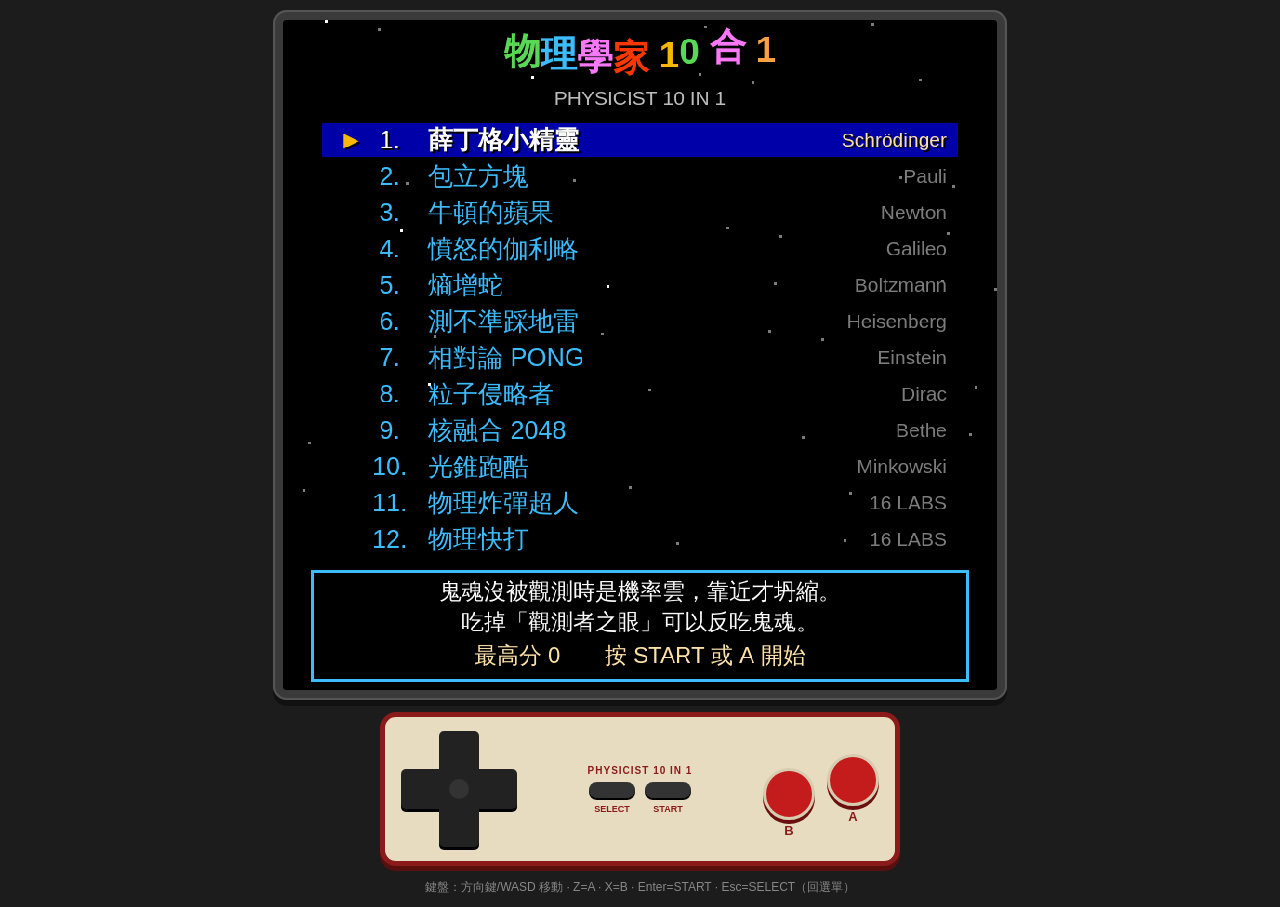
==== commit f317c4fb: "合輯名稱改回 10 合 1 Co-Authored-By: Claude Opus 5.5 <noreply@anthropic.com> Claude-Session: https://claude" ====
--- a/10in1/index.html
+++ b/10in1/index.html
@@ -1,7 +1,7 @@
 <!DOCTYPE html>
 <html lang="zh-Hant"><head><meta charset="utf-8">
 <meta name="viewport" content="width=device-width,initial-scale=1,maximum-scale=1,user-scalable=no">
-<title>物理學家 12 合 1</title>
+<title>物理學家 10 合 1</title>
 <style>
 html,body{margin:0;height:100%;background:#1c1c1c;color:#ddd;font-family:"PingFang TC","Noto Sans TC","Microsoft JhengHei",sans-serif;overscroll-behavior:none}
 body{display:flex;justify-content:center;align-items:flex-start;-webkit-user-select:none;user-select:none;-webkit-touch-callout:none;-webkit-tap-highlight-color:transparent}
@@ -37,7 +37,7 @@
  <div id="tv"><canvas id="c" width="768" height="720"></canvas></div>
  <div id="pad">
   <div id="dpad"><div class="h"></div><div class="v"></div><div class="c"></div></div>
-  <div id="mid"><div class="lbl">PHYSICIST 12 IN 1</div>
+  <div id="mid"><div class="lbl">PHYSICIST 10 IN 1</div>
    <div class="row"><button class="pill" data-b="select" aria-label="SELECT"></button><button class="pill" data-b="start" aria-label="START"></button></div>
    <div class="names"><span>SELECT</span><span>START</span></div></div>
   <div id="ab"><div class="k"><button class="rb" data-b="b" aria-label="B"></button>B</div><div class="k"><button class="rb" data-b="a" aria-label="A"></button>A</div></div>
@@ -590,9 +590,9 @@
 function drawMenu(){R(0,0,W,H,'#000');
   for(let i=0;i<50;i++)R((i*53+frameN*(0.2+(i%3)*0.25))%W,(i*37)%H,1,1,i%5?P.gy:P.wh);
   const cs=[P.rd,P.or,P.yl,P.lgn,P.lb,P.pk];
-  const title='物理學家 '+NG+' 合 1';ctx.font='bold 13px '+FONT;const tw=ctx.measureText(title).width;let x=128-tw/2;
+  const title='物理學家 10 合 1';ctx.font='bold 13px '+FONT;const tw=ctx.measureText(title).width;let x=128-tw/2;
   for(let i=0;i<title.length;i++){const ch=title[i];ctx.font='bold 13px '+FONT;const w=ctx.measureText(ch).width;T(ch,x,6+Math.sin(frameN*0.08+i*0.6)*2,cs[(i+Math.floor(frameN/20))%6],13,'left',true);x+=w;}
-  T('PHYSICIST '+NG+' IN 1',128,25,P.lg,7,'center');
+  T('PHYSICIST 10 IN 1',128,25,P.lg,7,'center');
   for(let i=0;i<NG;i++){const y=ML_Y+i*ML_H;
     if(i===sel){R(14,y-1,228,ML_H-1,'#0000a8');if(frameN%30<20)T('►',20,y+1,P.yl,9);}
     T((i+1<10?' ':'')+(i+1)+'.',32,y+1,i===sel?P.wh:P.lb,9);
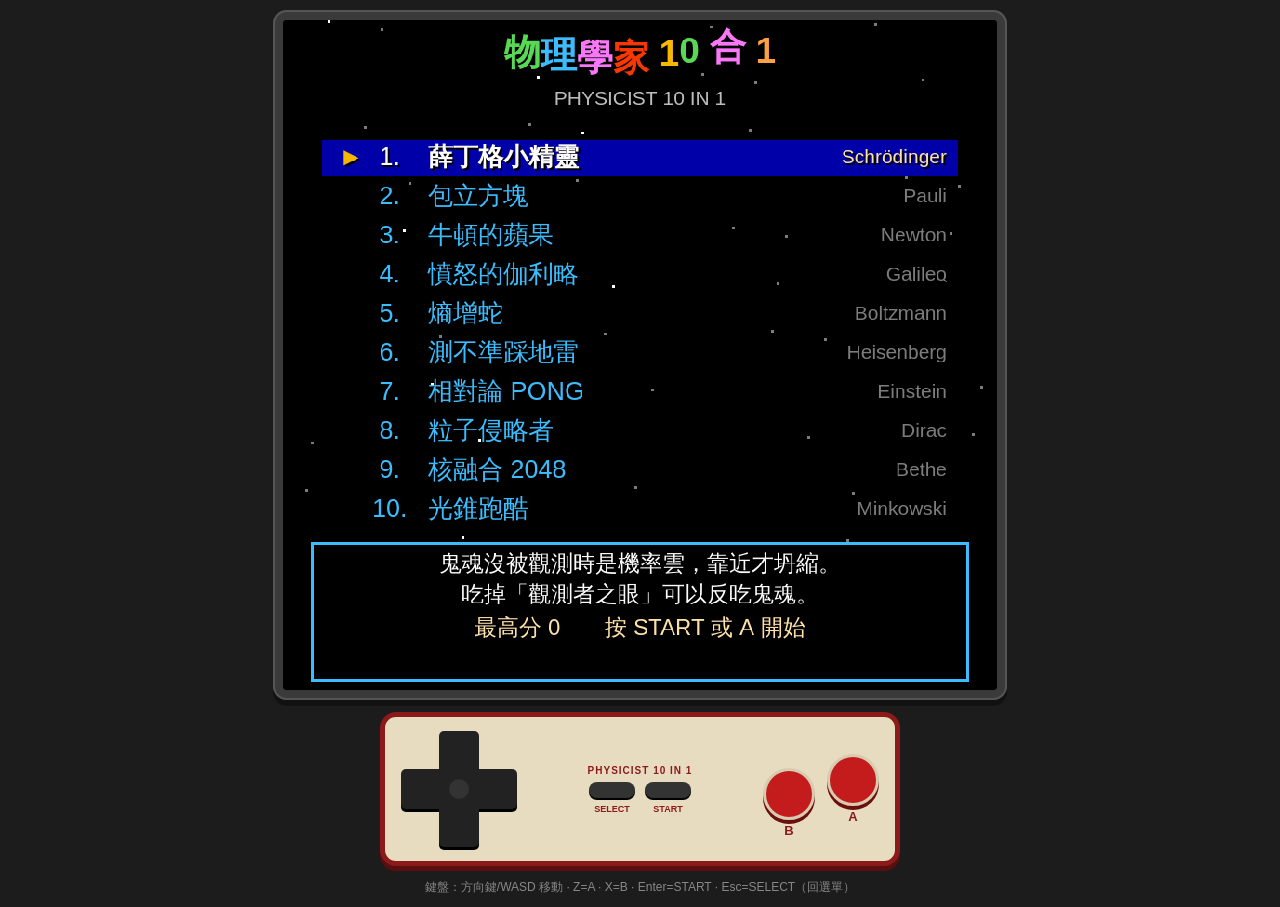
==== commit a4bf9047: "合輯拿掉炸彈超人與物理快打（兩者在研究院獨立上架） Co-Authored-By: Claude Opus 5.5 <noreply@anthropic.com> Claude-Session: ht" ====
--- a/10in1/index.html
+++ b/10in1/index.html
@@ -549,8 +549,8 @@
 
 /* ---------- 主程式 ---------- */
 const games=[G_pac(),G_tet(),G_apple(),G_gal(),G_snake(),G_mine(),G_pong(),G_inv(),G_2048(),G_run()];
-const NAMES=[['薛丁格小精靈','Schrödinger'],['包立方塊','Pauli'],['牛頓的蘋果','Newton'],['憤怒的伽利略','Galileo'],['熵增蛇','Boltzmann'],['測不準踩地雷','Heisenberg'],['相對論 PONG','Einstein'],['粒子侵略者','Dirac'],['核融合 2048','Bethe'],['光錐跑酷','Minkowski'],['物理炸彈超人','16 LABS'],['物理快打','16 LABS']];
-const EXT={10:'https://yi-hung-bit.github.io/PHYSICS-BOMBER/',11:'https://yi-hung-bit.github.io/physics-fighter/'};
+const NAMES=[['薛丁格小精靈','Schrödinger'],['包立方塊','Pauli'],['牛頓的蘋果','Newton'],['憤怒的伽利略','Galileo'],['熵增蛇','Boltzmann'],['測不準踩地雷','Heisenberg'],['相對論 PONG','Einstein'],['粒子侵略者','Dirac'],['核融合 2048','Bethe'],['光錐跑酷','Minkowski']];
+const EXT={};
 const NG=NAMES.length;
 const DESC=[
  ['鬼魂沒被觀測時是機率雲，靠近才坍縮。','吃掉「觀測者之眼」可以反吃鬼魂。'],
@@ -562,13 +562,11 @@
  ['每次擊球速度變快，接近光速 c 時','球會長度收縮，還有都卜勒色移。'],
  ['發射正電子 e⁺ 跟電子 e⁻ 湮滅成 γγ，','小心掉下來的 γ 光子。'],
  ['方向鍵讓相同元素相撞融合，','H 一路融合到 Fe，鐵就是終點。'],
- ['A 跳、↓ 蹲，速度越來越快，','但永遠追不上光速。'],
- ['16 位物理學家炸彈人大亂鬥，','按 START 開啟完整版遊戲。'],
- ['選科學家對戰，用物理必殺技擊敗對手。','按 START 開啟完整版遊戲。']];
+ ['A 跳、↓ 蹲，速度越來越快，','但永遠追不上光速。']];
 let mode='menu',sel=0,cur=null,paused=false,frameN=0;
 let hi=[];try{hi=JSON.parse(localStorage.getItem('phys10hi')||'[]')}catch(e){}
 function saveHi(){try{localStorage.setItem('phys10hi',JSON.stringify(hi))}catch(e){}}
-const ML_Y=38,ML_H=13;
+const ML_Y=44,ML_H=14;
 function startGame(){if(EXT[sel]){snd(880,.12);try{window.top.location.href=EXT[sel]}catch(e){location.href=EXT[sel]}return}cur=games[sel];mode='game';paused=false;restart();snd(880,.12,'square',.06,-400);}
 function restart(){cur.overT=0;cur.saved=false;cur.init();}
 function menuUpdate(){
